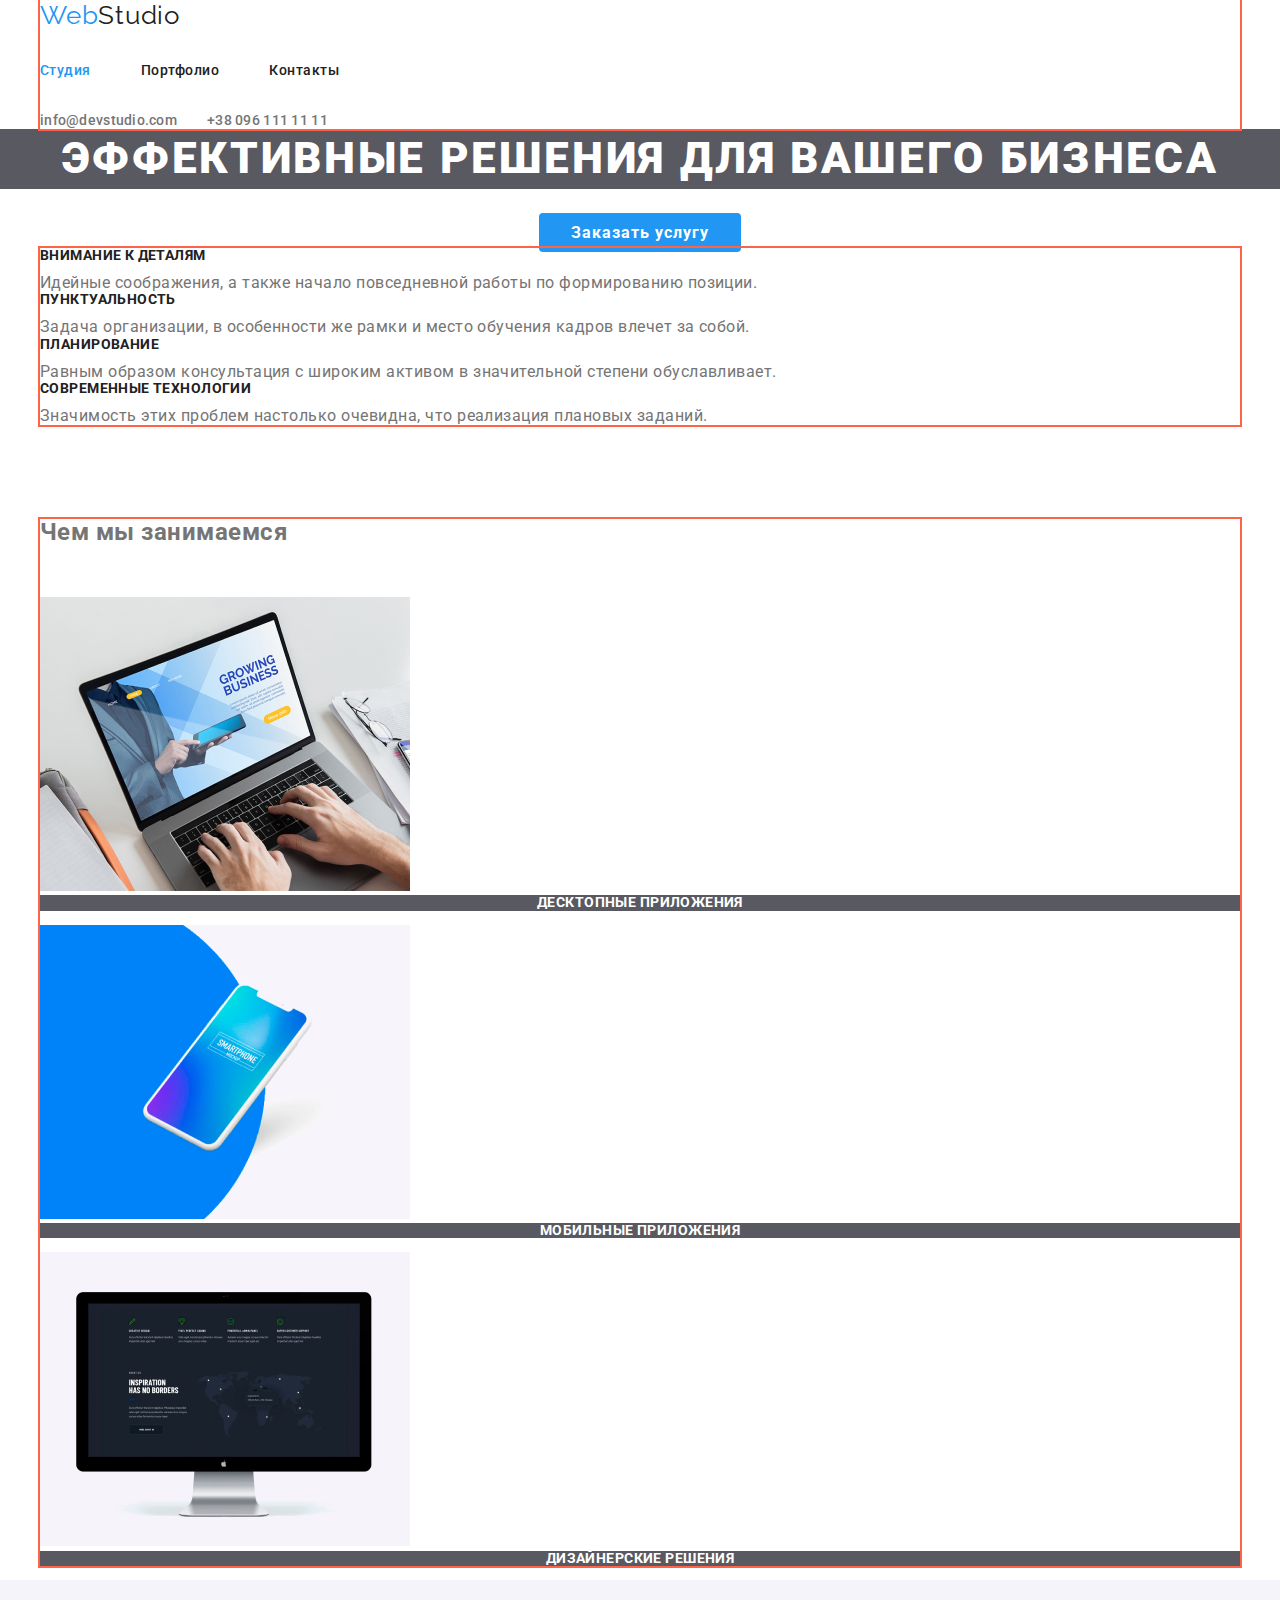
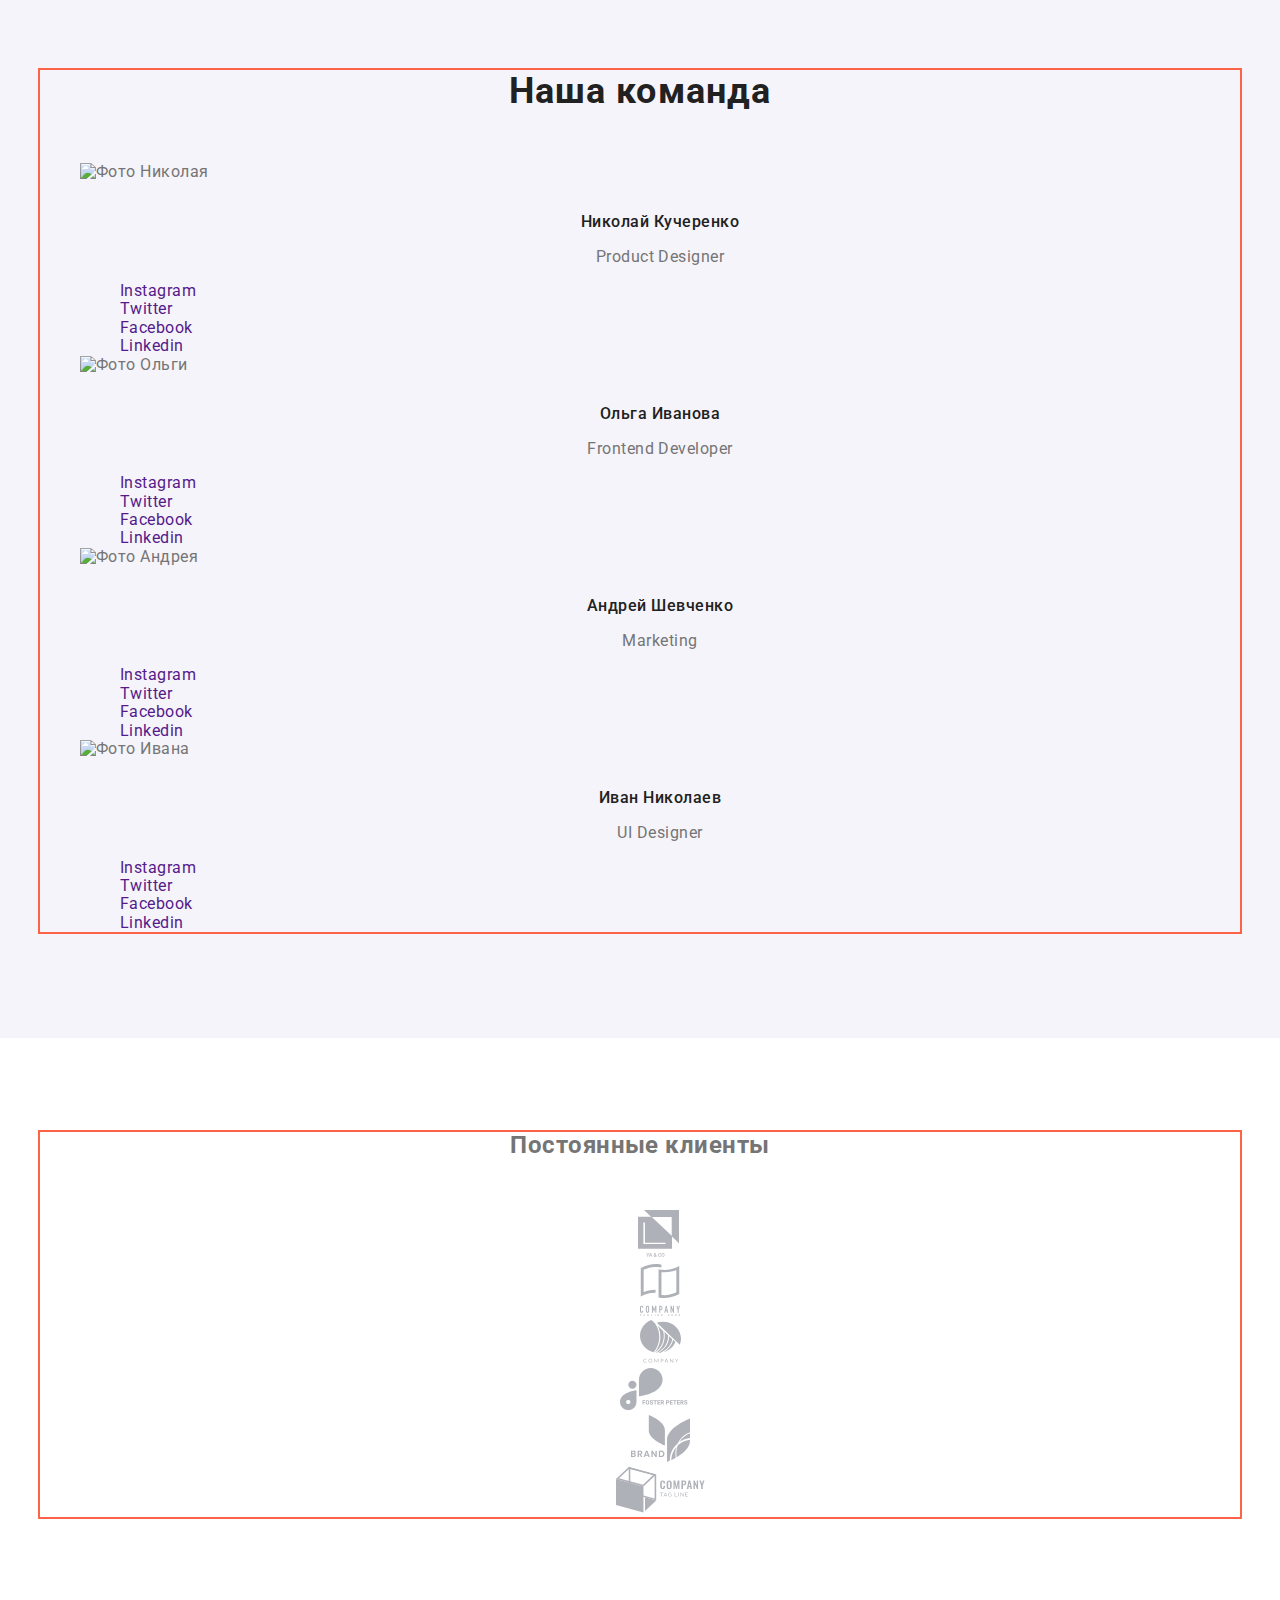
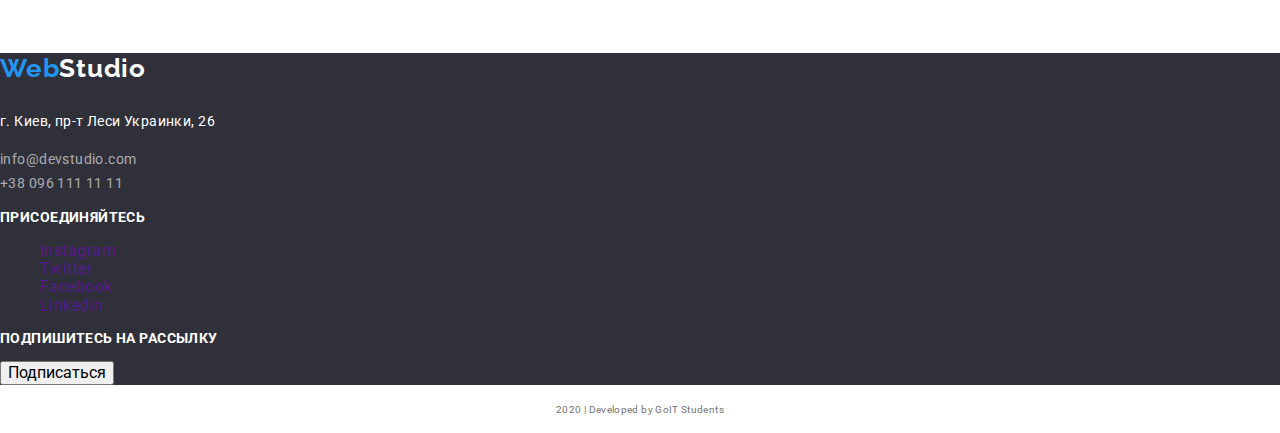
==== index.html @ d50b245b "commit" ====
<!DOCTYPE html>
<html lang="ru">
  <head>
    <meta charset="UTF-8" />
    <meta name="viewport" content="width=device-width, initial-scale=1.0" />
    <title class="logo">WebStudio</title>
    <link
      href="https://fonts.googleapis.com/css2?family=Raleway:wght@700&family=Roboto:wght@400;500;700;900&display=swap"
      rel="stylesheet"
    />
    <link
      rel="stylesheet"
      href="https://cdnjs.cloudflare.com/ajax/libs/modern-normalize/0.6.0/modern-normalize.min.css"
    />
    <link rel="stylesheet" href="./css/styles.css" />
  </head>
  <body>
    <header class="page-header">
      <div class="container">
        <nav>
          <a href="./index.html" class="logo"
            ><span class="accent">Web</span>Studio</a
          >
          <ul class="site-nav list">
            <li class="item">
              <a href="./index.html" class="link current">Студия</a>
            </li>
            <li class="item">
              <a href="./portfolio.html" class="link">Портфолио</a>
            </li>
            <li class="item"><a href="" class="link">Контакты</a></li>
          </ul>
        </nav>

        <ul class="site-cont list">
          <li class="item">
            <a href="mailto:info@devstudio.com" class="address"
              >info@devstudio.com</a
            >
          </li>
          <li class="item">
            <a href="tel:+380961111111" class="address">+38 096 111 11 11</a>
          </li>
        </ul>
      </div>
    </header>

    <main>
      <!-- Герой -->
      <section class="banner">
        <h1 class="banner-title">
          Эффективные решения для вашего бизнеса
        </h1>
        <a class="banner-btn">
          <span class="btn-text">Заказать услугу</span>
        </a>
      </section>

      <!-- Особенности-->
      <section class="feature-section">
        <div class="container">
          <ul class="feature list">
            <li>
              <h3 class="title">Внимание к деталям</h3>
              <p class="text">
                Идейные соображения, а также начало повседневной работы по
                формированию позиции.
              </p>
            </li>
            <li>
              <h3 class="title">Пунктуальность</h3>
              <p class="text">
                Задача организации, в особенности же рамки и место обучения
                кадров влечет за собой.
              </p>
            </li>
            <li>
              <h3 class="title">Планирование</h3>
              <p class="text">
                Равным образом консультация с широким активом в значительной
                степени обуславливает.
              </p>
            </li>
            <li>
              <h3 class="title">Современные технологии</h3>
              <p class="text">
                Значимость этих проблем настолько очевидна, что реализация
                плановых заданий.
              </p>
            </li>
          </ul>
        </div>
      </section>

      <!-- Наши услуги -->
      <section class="wwd-section">
        <div class="container">
          <h2 class="section-title">Чем мы занимаемся</h2>
          <ul class="service list">
            <li>
              <img
                src="./images/laptop.jpg"
                alt="Ноутбук"
                width="370"
                height="294"
              />
              <h3 class="subtitle">Десктопные приложения</h3>
            </li>

            <li>
              <img
                src="./images/smartphone.jpg"
                alt="Смартфон"
                width="370"
                height="294"
              />
              <h3 class="subtitle">Мобильные приложения</h3>
            </li>

            <li>
              <img
                src="./images/monitor.jpg"
                alt="Монитор"
                width="370"
                height="294"
              />
              <h3 class="subtitle">Дизайнерские решения</h3>
            </li>
          </ul>
        </div>
      </section>

      <!-- Наша команда -->
      <section class="team-section">
        <div class="container">
          <h2 class="section-title">Наша команда</h2>
          <ul>
            <li>
              <img
                class="team-member"
                src="./images/nikolay.jpg"
                alt="Фото Николая"
                width="270"
                height="260"
              />
              <h3 class="subtitle">Николай Кучеренко</h3>
              <p class="text">Product Designer</p>
              <ul>
                <li><a href="" aria-label="Instagram">Instagram</a></li>
                <li><a href="" aria-label="Twitter">Twitter</a></li>
                <li><a href="" aria-label="Facebook">Facebook</a></li>
                <li><a href="" aria-label="Linkedin">Linkedin</a></li>
              </ul>
            </li>
            <li>
              <img
                class="team-member"
                src="./images/olga.jpg"
                alt="Фото Ольги"
                width="270"
                height="260"
              />
              <h3 class="subtitle">Ольга Иванова</h3>
              <p class="text">Frontend Developer</p>
              <ul>
                <li><a href="" aria-label="Instagram">Instagram</a></li>
                <li><a href="" aria-label="Twitter">Twitter</a></li>
                <li><a href="" aria-label="Facebook">Facebook</a></li>
                <li><a href="" aria-label="Linkedin">Linkedin</a></li>
              </ul>
            </li>
            <li>
              <img
                class="team-member"
                src="./images/andrei.jpg"
                alt="Фото Андрея"
                width="270"
                height="260"
              />
              <h3 class="subtitle">Андрей Шевченко</h3>
              <p class="text">Marketing</p>
              <ul>
                <li><a href="" aria-label="Instagram">Instagram</a></li>
                <li><a href="" aria-label="Twitter">Twitter</a></li>
                <li><a href="" aria-label="Facebook">Facebook</a></li>
                <li><a href="" aria-label="Linkedin">Linkedin</a></li>
              </ul>
            </li>
            <li>
              <img
                class="team-member"
                src="./images/ivan.jpg"
                alt="Фото Ивана"
                width="270"
                height="260"
              />
              <h3 class="subtitle">Иван Николаев</h3>
              <p class="text">UI Designer</p>
              <ul>
                <li><a href="" aria-label="Instagram">Instagram</a></li>
                <li><a href="" aria-label="Twitter">Twitter</a></li>
                <li><a href="" aria-label="Facebook">Facebook</a></li>
                <li><a href="" aria-label="Linkedin">Linkedin</a></li>
              </ul>
            </li>
          </ul>
        </div>
      </section>

      <!-- Партнёры -->
      <section class="partners-section">
        <div class="container">
          <h2 class="section-title">Постоянные клиенты</h2>
          <ul>
            <li>
              <a href="">
                <img src="./images/logo1.svg" alt="Логотип компании" />
              </a>
            </li>
            <li>
              <a href=""
                ><img src="./images/logo2.svg" alt="Логотип компании" />
              </a>
            </li>
            <li>
              <a href="">
                <img src="./images/logo3.svg" alt="Логотип компании" />
              </a>
            </li>
            <li>
              <a href=""
                ><img src="./images/logo4.svg" alt="Логотип компании"
              /></a>
            </li>
            <li>
              <a href=""
                ><img src="./images/logo5.svg" alt="Логотип компании"
              /></a>
            </li>
            <li>
              <a href=""
                ><img src="./images/logo6.svg" alt="Логотип компании"
              /></a>
            </li>
          </ul>
        </div>
      </section>
    </main>

    <!-- Подвал страницы -->
    <footer>
      <!-- Адрес -->
      <section class="footer">
        <h3 class="footer-logo"><span class="accent">Web</span>Studio</h3>
        <address class="address-item">
          <p class="footer-text">г. Киев, пр-т Леси Украинки, 26</p>
          <a href="mailto:info@devstudio.com" class="footer-address"
            >info@devstudio.com</a
          >
          <br />
          <a href="tel:+380961111111" class="footer-address"
            >+38 096 111 11 11</a
          >
        </address>

        <!-- Социальные сети -->

        <h3 class="title">Присоединяйтесь</h3>
        <ul>
          <li><a href="" aria-label="Ссылка на Instagram">Instagram</a></li>
          <li><a href="" aria-label="Ссылка на Twitter">Twitter</a></li>
          <li><a href="" aria-label="Ссылка на Facebook">Facebook</a></li>
          <li><a href="" aria-label="Ссылка на Linkedin">Linkedin</a></li>
        </ul>

        <!-- Подписка -->

        <h3 class="title">Подпишитесь на рассылку</h3>
        <button>Подписаться</button>
      </section>
      <p class="bottom"><small>2020 | Developed by GoIT Students</small></p>
    </footer>
  </body>
</html>
---- css/styles.css ----
:root {
  --primary-text-color: #757575;
  --title-text-color: #212121;
  --accent-color: #2196f3;
  --primary-white-color: #ffffff;
  --secondary-grey-color: #f5f4fa;
}
body {
  background-color: var(--primary-white-color);
  color: var(--primary-text-color);

  font-family: Roboto, sans-serif;
  letter-spacing: 0.03em;
}
ul {
  list-style: none;
}
a {
  text-decoration: none;
}

/* HEADER */

.container {
  margin-left: auto;
  margin-right: auto;
  width: 1200px;
  outline: 2px solid tomato;
}

/*Лого*/
.logo {
  color: #212121;
  font-family: Raleway, sans-serif;
  font-size: 26px;
  line-height: 1.19;
  letter-spacing: 0.03em;
  text-decoration: none;
}
.accent {
  color: #2196f3;
}

/*Навигация*/
.site-nav {
  display: flex;
}
.site-nav .item:not(:last-child) {
  margin-right: 50px;
}
.site-nav .link {
  display: block;
  padding-top: 32px;
  padding-bottom: 32px;
  color: var(--title-text-color);
  font-weight: 500;
  font-size: 14px;
  line-height: 1.14;
  text-decoration: none;
}
.site-nav .link:hover,
.site-nav .link:focus {
  color: var(--accent-color);
}
.site-nav .current {
  color: var(--accent-color);
}
.list {
  margin: 0px;
  padding: 0px;
}

/*Контакты*/
.site-cont .address {
  color: var(--primary-text-color);
  font-weight: 500;
  font-size: 14px;
  line-height: 16px;
  letter-spacing: 0.02em;
  text-decoration: none;
}
.site-cont {
  display: flex;
}
.site-cont .item + .item {
  margin-left: 30px;
}
.site-cont .address:hover,
.site-cont .address:focus {
  color: var(--accent-color);
}
/* WEB STUDIO CSS */

/* БЛОК ГЕРОЙ */
.banner {
  text-align: center;
}
.banner-title {
  margin-top: 0px;
  margin-bottom: 0px;
  background-color: rgba(47, 48, 58, 0.8);
  color: var(--primary-white-color);
  font-weight: 900;
  font-size: 44px;
  line-height: 1.36;
  letter-spacing: 0.06em;
  text-transform: uppercase;
  margin-bottom: 30px;
}
.banner-btn {
  min-width: 200px;
  border-radius: 4px;
  padding: 10px 32px;
  font-style: normal;
  font-weight: bold;
  font-size: 16px;
  line-height: 1.8;
  /* display: flex; */
  /* align-items: center; */
  text-align: center;
  letter-spacing: 0.06em;
  color: var(--primary-white-color);
  background-color: var(--accent-color);
}

/*Особенности и сервис*/
.feature-section {
  margin-bottom: 94px;
}
.feature.list .title {
  margin-top: 0px;
  margin-bottom: 10px;
  color: var(--title-text-color);
  font-weight: 700;
  font-size: 14px;
  line-height: 1.14;
  letter-spacing: 0.03em;
  text-transform: uppercase;
}
.feature.list p {
  margin-top: 0px;
  margin-bottom: 0px;
}
.feature-list .text {
  color: var(--primary-text-color);
  font-size: 14px;
  line-height: 1.71;
  letter-spacing: 0.03em;
}

.wwd-section .section-title {
  margin-top: 0px;
  margin-bottom: 50px;
}
.wwd-section .subtitle {
  margin-top: 0px;
  font-style: normal;
  font-weight: bold;
  font-size: 14px;
  line-height: 1.1;
  text-align: center;
  letter-spacing: 0.03em;
  text-transform: uppercase;
  color: var(--primary-white-color);
  background-color: rgba(47, 48, 58, 0.8);
}

/*Команда*/
.team-member {
  margin-top: 0px;
  margin-bottom: 30px;
}
.team-section {
  padding-top: 90px;
  padding-bottom: 90px;
  background-color: var(--secondary-grey-color);
}
.team-section .section-title {
  margin-top: 0px;
  margin-bottom: 50px;
  font-style: normal;
  font-weight: bold;
  font-size: 36px;
  line-height: 1.2;
  text-align: center;
  letter-spacing: 0.03em;

  color: var(--title-text-color);
}

.subtitle {
  margin-top: 0px;
  color: var(--title-text-color);
  font-weight: 500;
  font-size: 16px;
  line-height: 1.19;
  letter-spacing: 0.03em;
  color: var(--title-text-color);
  text-align: center;
}
.team-section .text {
  font-style: normal;
  font-weight: normal;
  font-size: 16px;
  line-height: 1.2;
  text-align: center;
  letter-spacing: 0.03em;
  color: var(--primary-text-color);
  margin-top: 0px;
  margin-bottom: 16px;
}
/* ПОСТОЯННЫЕ КЛИЕНТЫ */
.partners-section {
  padding-top: 94px;
  padding-bottom: 94px;
  text-align: center;
}
.partners-section .section-title {
  margin-top: 0px;
  margin-bottom: 50px;
}

/* PORTFOLIO CSS */
.filter .btn {
  font-style: normal;
  font-weight: 500;
  font-size: 16px;
  line-height: 1.6;
  text-align: center;
  letter-spacing: 0.03em;
  color: var(--title-text-color);
}
.filter .btn:hover,
.filter .btn:focus {
  color: var(--accent-color);
}
.filter-item .title {
  font-style: normal;
  font-weight: bold;
  font-size: 18px;
  line-height: 2;
  letter-spacing: 0.06em;
  color: var(--title-text-color);
}
.filter-item .filter-text {
  font-style: normal;
  font-weight: normal;
  font-size: 18px;
  line-height: 1.5;
  letter-spacing: 0.03em;
  color: var(--primary-white-color);
  background-color: var(--accent-color);
}
.filter-item .text {
  font-style: normal;
  font-weight: normal;
  font-size: 16px;
  line-height: 1.8;
  letter-spacing: 0.03em;
  color: var(--primary-text-color);
}

/* FOOTER */
.footer {
  background-color: #2f303a;
}
.footer-logo {
  font-family: Raleway;
  font-style: normal;
  font-weight: bold;
  font-size: 26px;
  line-height: 1.2;
  letter-spacing: 0.03em;
  color: var(--primary-white-color);
}
.footer .title {
  background-color: #2f303a;
  color: var(--primary-white-color);
  font-weight: 700;
  font-size: 14px;
  line-height: 1.14;
  letter-spacing: 0.03em;
  text-transform: uppercase;
}
.footer .footer-text {
  font-style: normal;
  font-weight: normal;
  font-size: 14px;
  line-height: 1.7;
  letter-spacing: 0.03em;
  color: var(--primary-white-color);
}
.footer .footer-address {
  font-style: normal;
  font-weight: normal;
  font-size: 14px;
  line-height: 1.7;
  letter-spacing: 0.03em;
  color: rgba(255, 255, 255, 0.6);
}
.bottom {
  font-weight: 400;
  font-size: 12px;
  line-height: 2;
  text-align: center;
  letter-spacing: 0.03em;
}
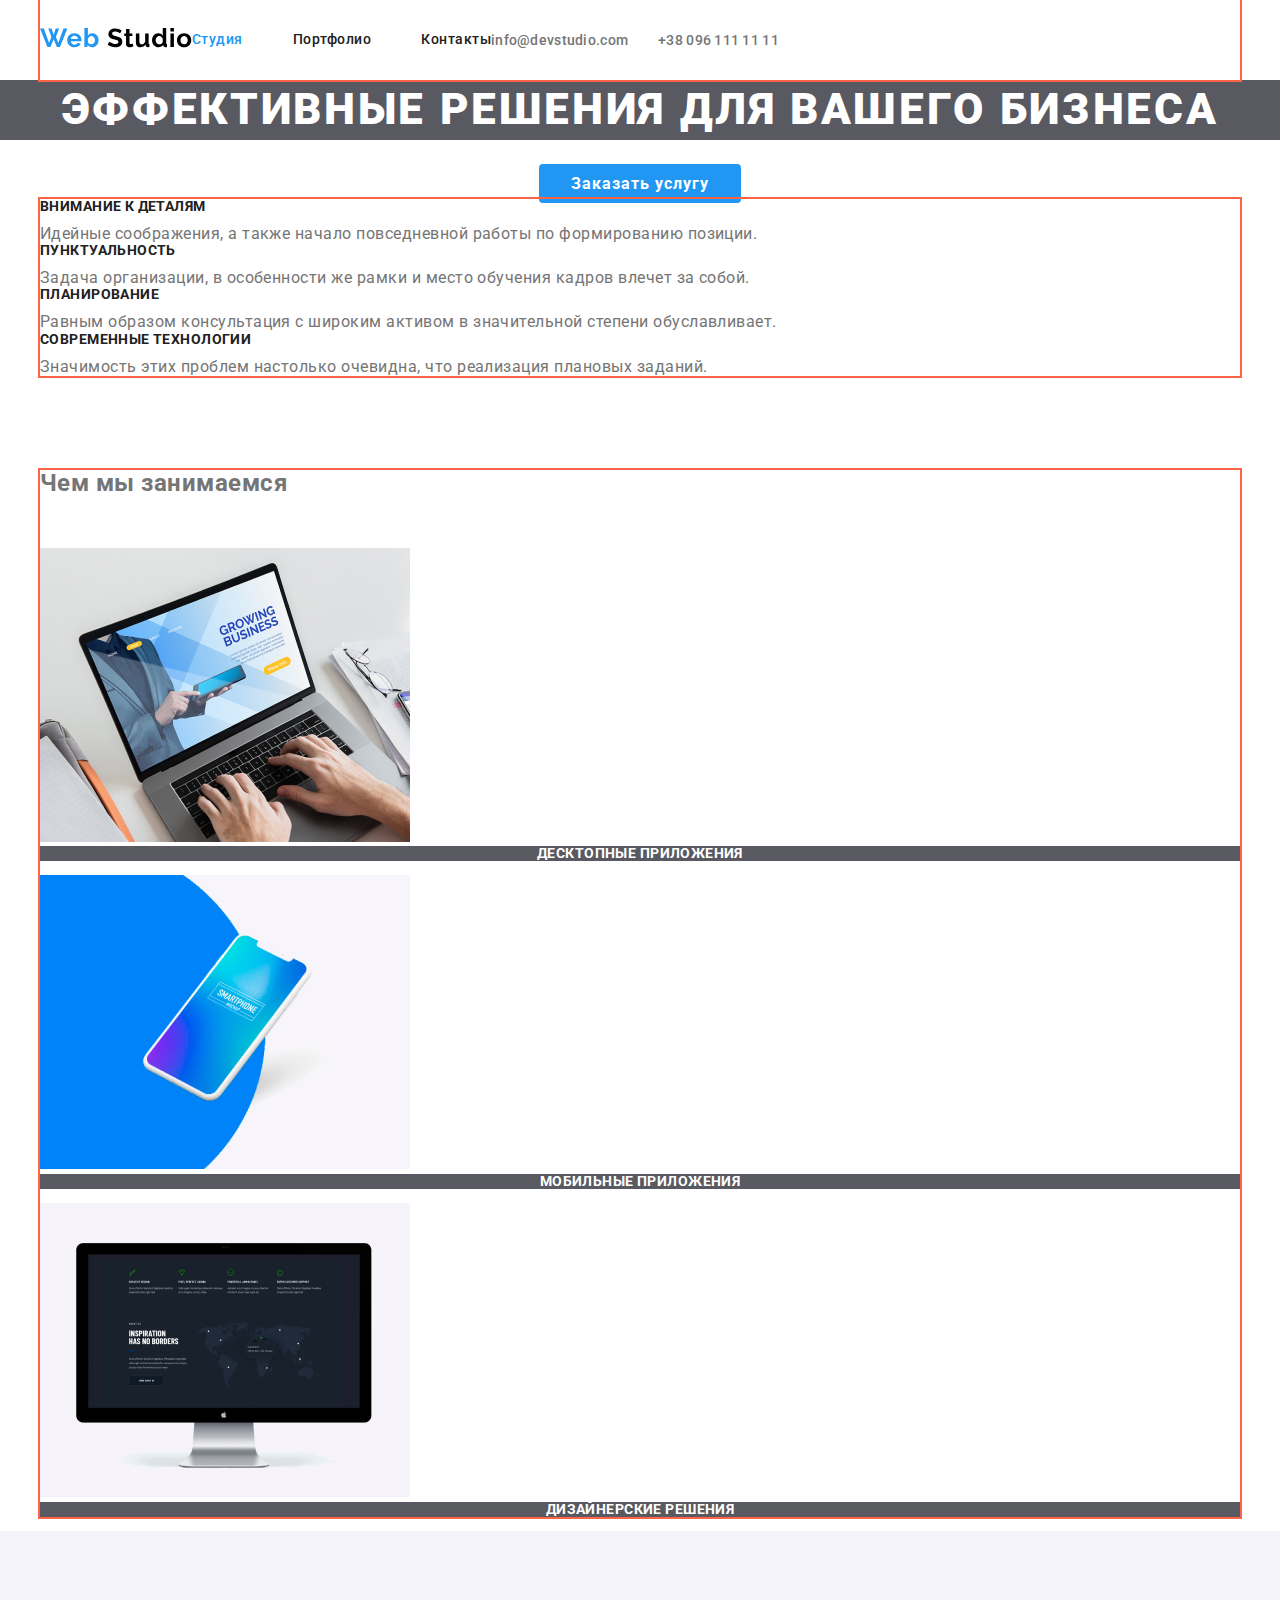
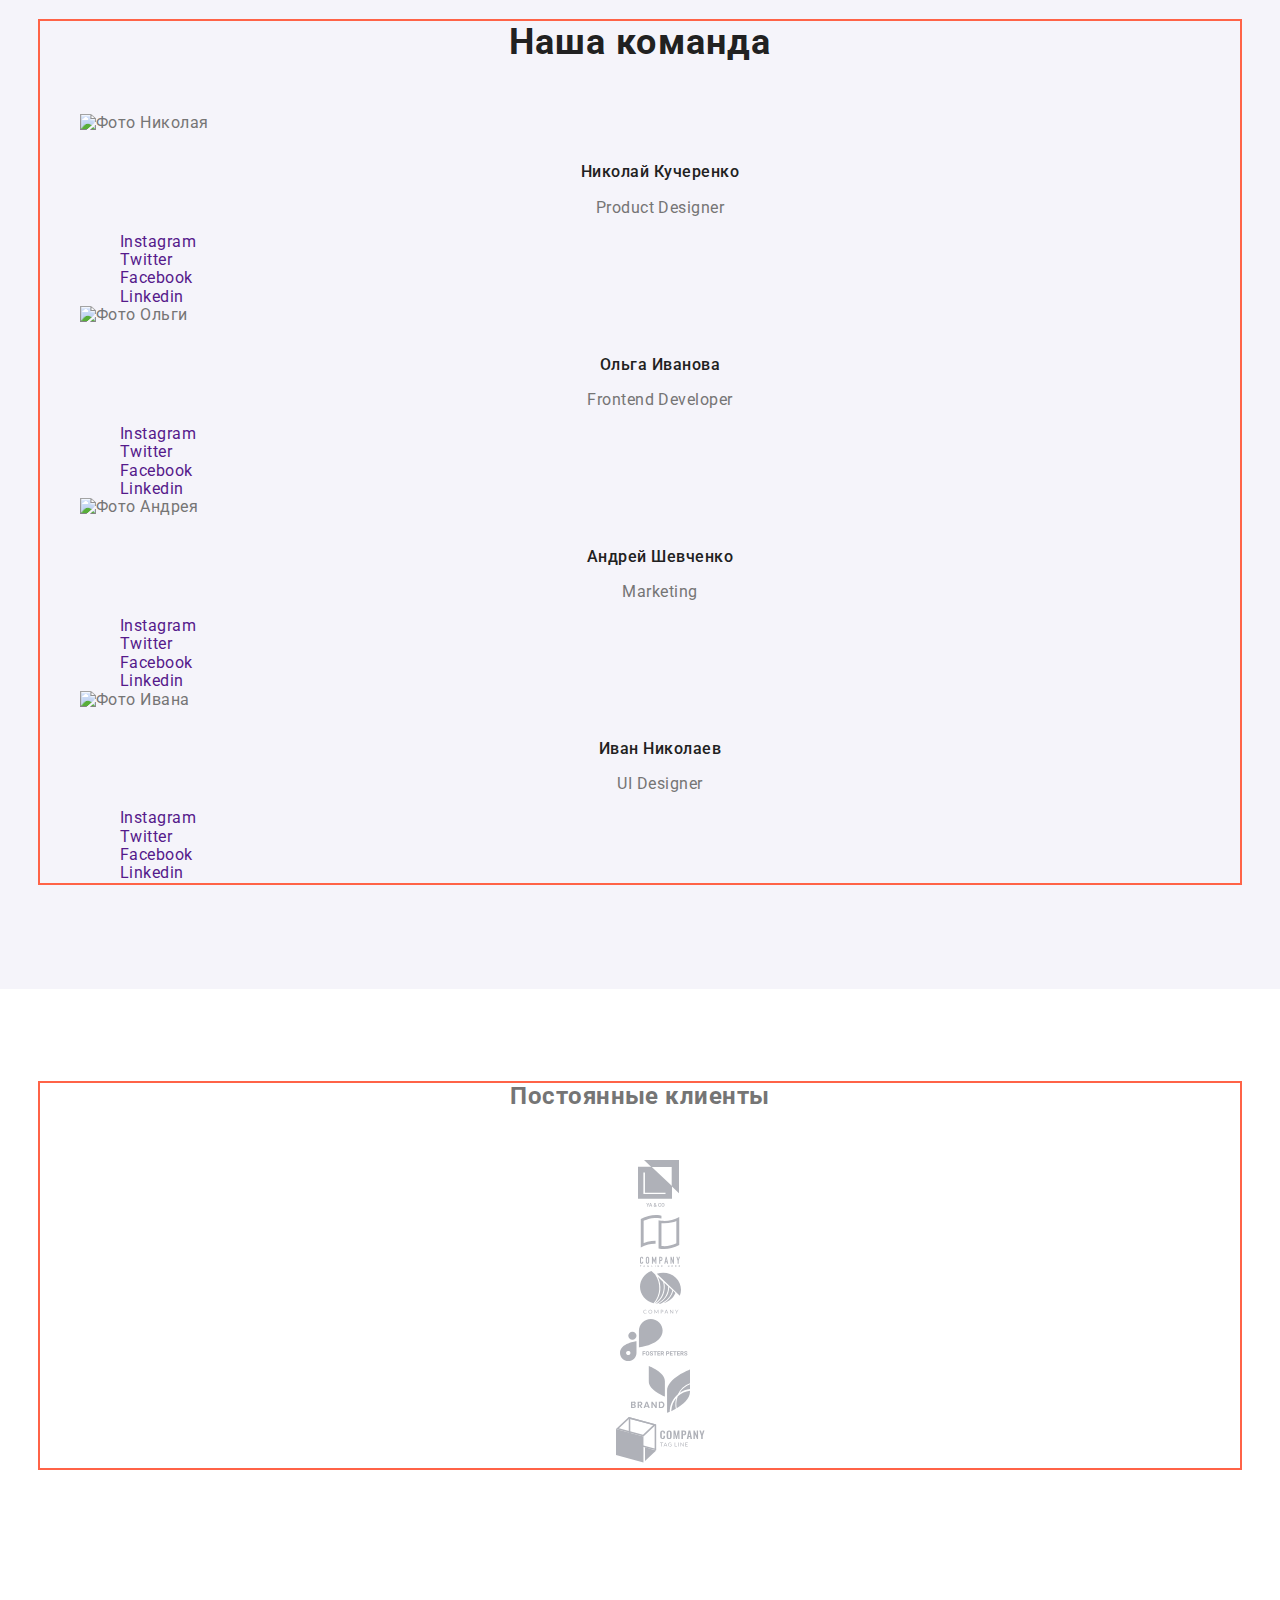
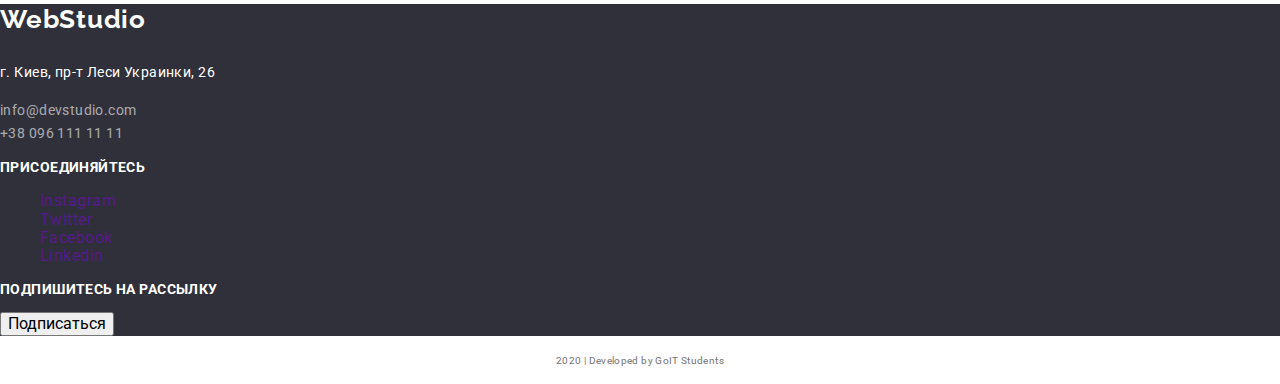
==== commit c6bffc38: "commit" ====
--- a/index.html
+++ b/index.html
@@ -16,11 +16,11 @@
   </head>
   <body>
     <header class="page-header">
-      <div class="container">
-        <nav>
+      <div class="container main-nav">
+        <nav class="main-nav">
           <a href="./index.html" class="logo"
-            ><span class="accent">Web</span>Studio</a
-          >
+            ><img src="./images/webstudio.svg" alt="Логотип компании"
+          /></a>
           <ul class="site-nav list">
             <li class="item">
               <a href="./index.html" class="link current">Студия</a>
--- a/css/styles.css
+++ b/css/styles.css
@@ -28,20 +28,11 @@
   outline: 2px solid tomato;
 }
 
-/*Лого*/
-.logo {
-  color: #212121;
-  font-family: Raleway, sans-serif;
-  font-size: 26px;
-  line-height: 1.19;
-  letter-spacing: 0.03em;
-  text-decoration: none;
-}
-.accent {
-  color: #2196f3;
-}
-
 /*Навигация*/
+.main-nav {
+  display: flex;
+  align-items: center;
+}
 .site-nav {
   display: flex;
 }
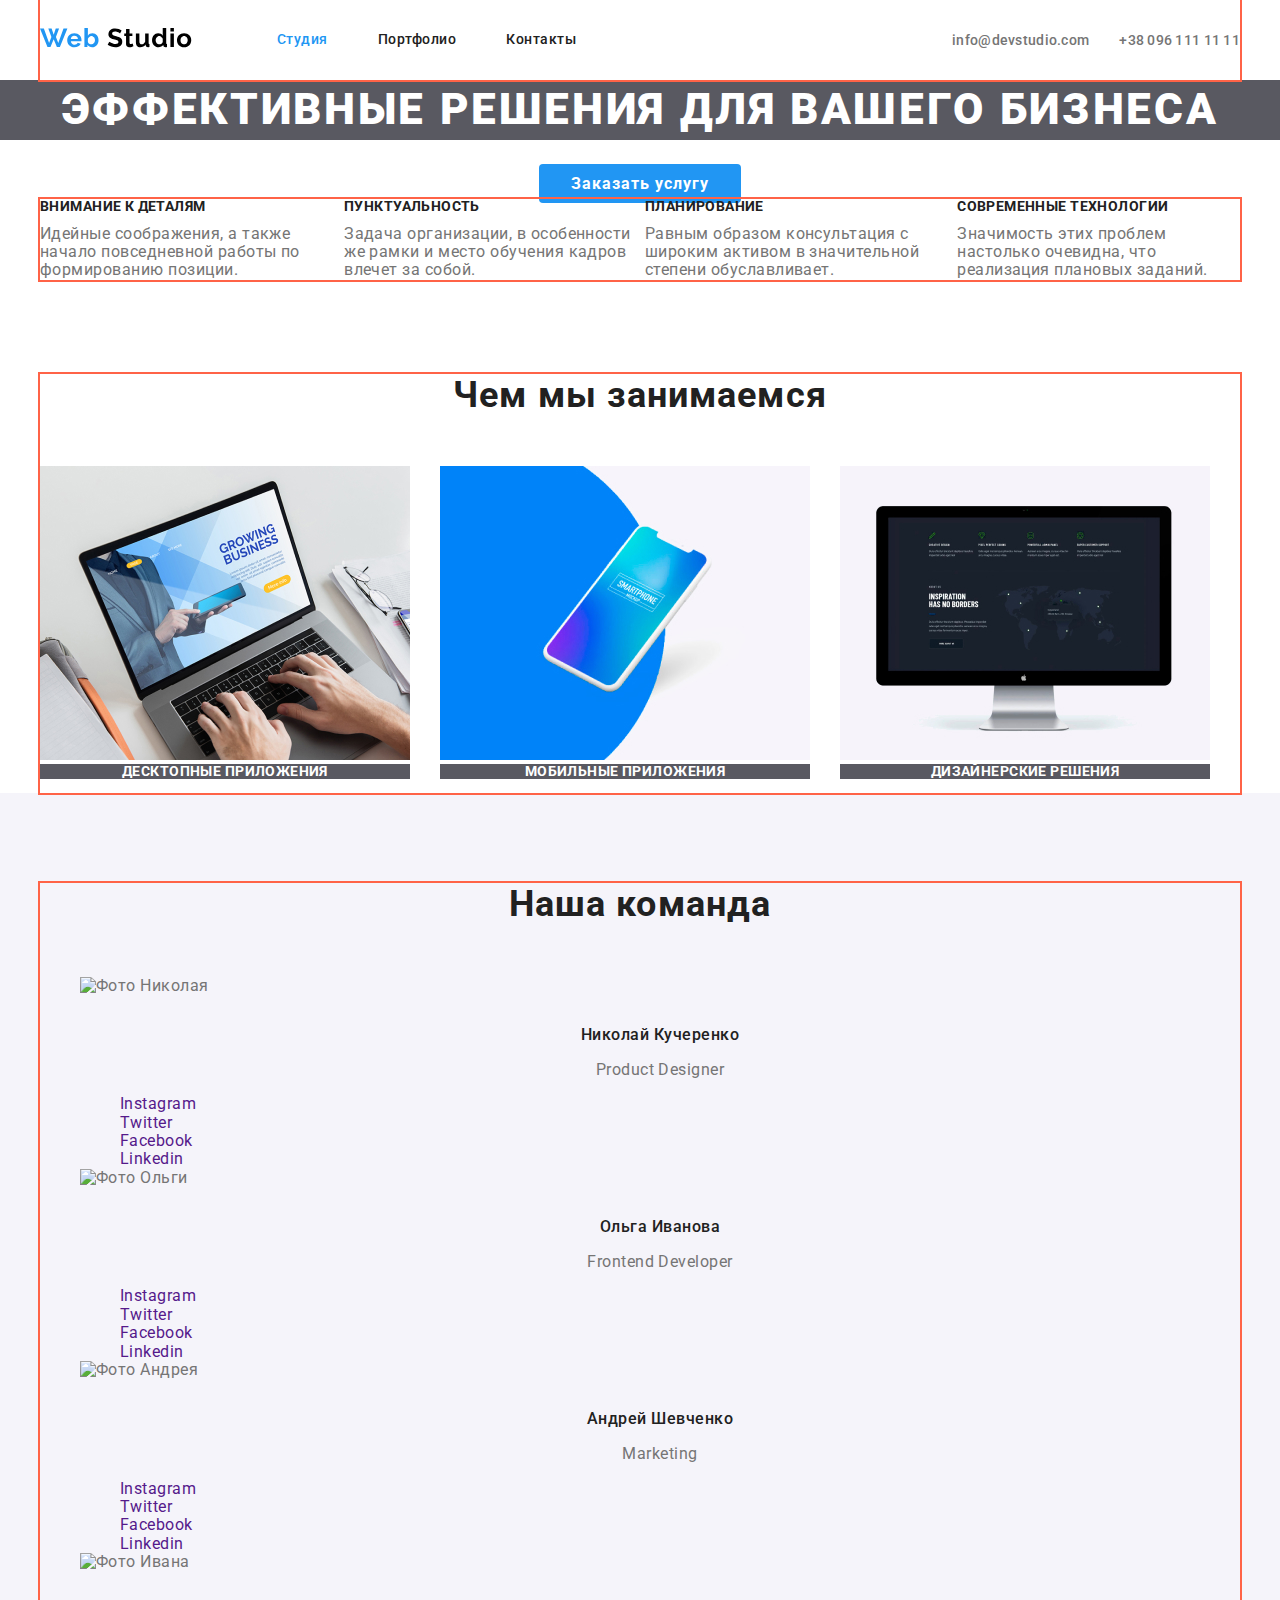
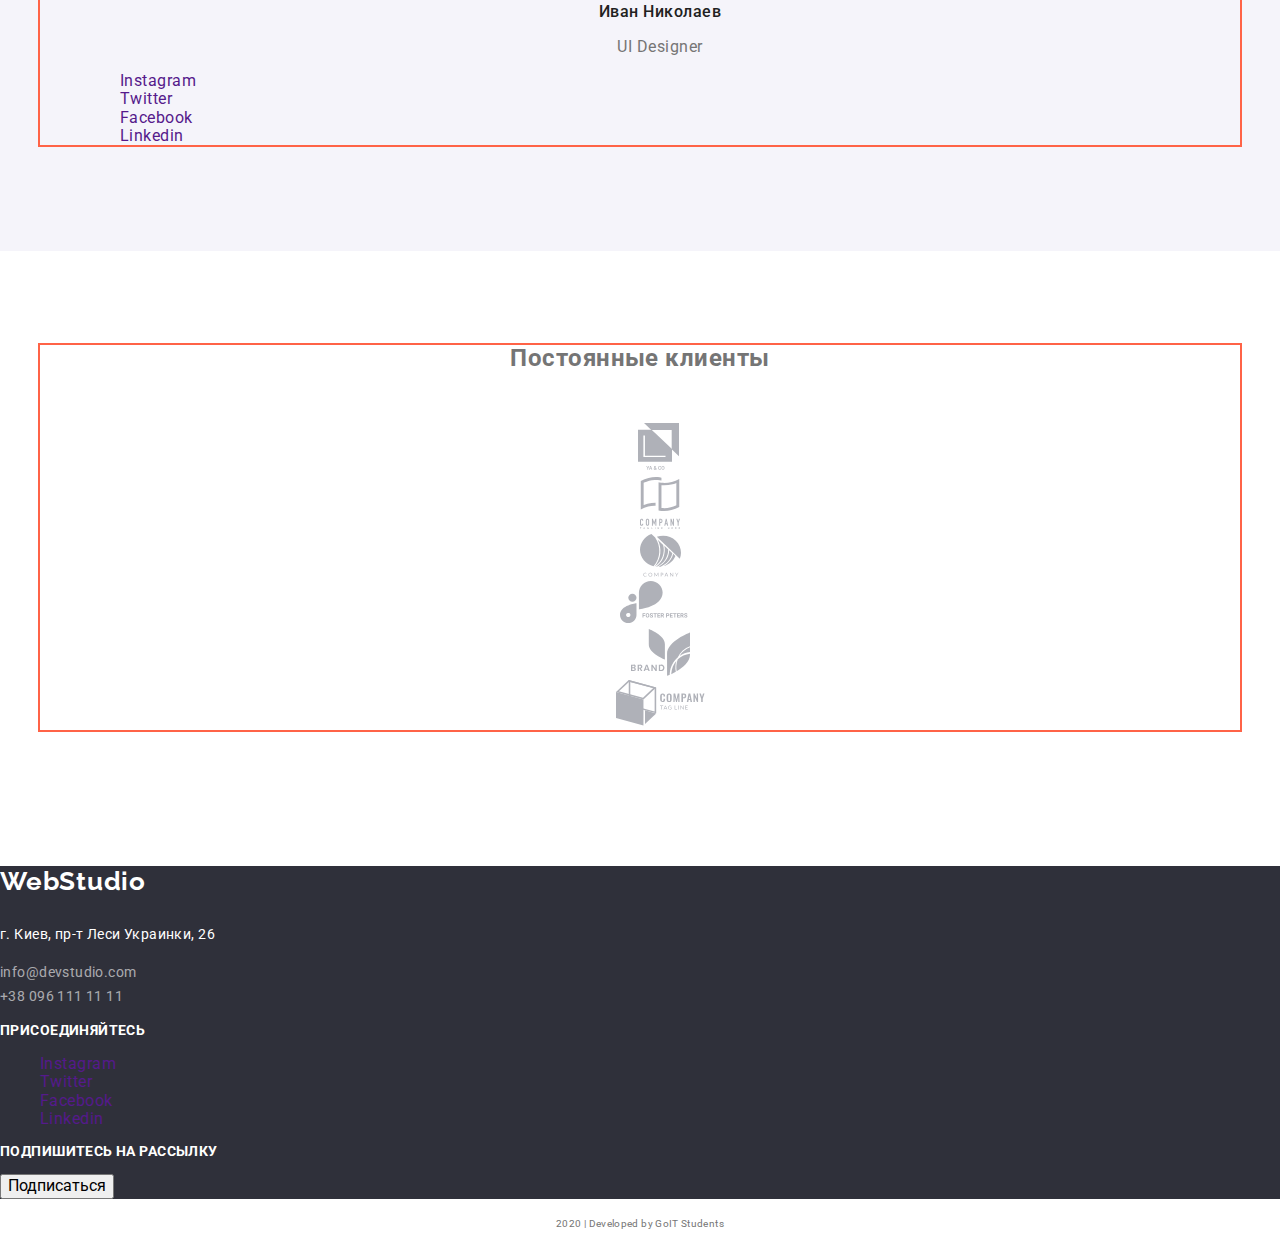
==== commit 90771665: "commit" ====
--- a/index.html
+++ b/index.html
@@ -17,6 +17,7 @@
   <body>
     <header class="page-header">
       <div class="container main-nav">
+        <!-- ВОПРОС -->
         <nav class="main-nav">
           <a href="./index.html" class="logo"
             ><img src="./images/webstudio.svg" alt="Логотип компании"
@@ -97,7 +98,7 @@
         <div class="container">
           <h2 class="section-title">Чем мы занимаемся</h2>
           <ul class="service list">
-            <li>
+            <li class="service-item">
               <img
                 src="./images/laptop.jpg"
                 alt="Ноутбук"
@@ -107,7 +108,7 @@
               <h3 class="subtitle">Десктопные приложения</h3>
             </li>
 
-            <li>
+            <li class="service-item">
               <img
                 src="./images/smartphone.jpg"
                 alt="Смартфон"
@@ -117,7 +118,7 @@
               <h3 class="subtitle">Мобильные приложения</h3>
             </li>
 
-            <li>
+            <li class="service-item">
               <img
                 src="./images/monitor.jpg"
                 alt="Монитор"
--- a/css/styles.css
+++ b/css/styles.css
@@ -19,6 +19,10 @@
   text-decoration: none;
 }
 
+.list {
+  margin: 0px;
+  padding: 0px;
+}
 /* HEADER */
 
 .container {
@@ -29,16 +33,22 @@
 }
 
 /*Навигация*/
+.container.main-nav {
+  display: flex;
+  align-items: center;
+}
 .main-nav {
   display: flex;
   align-items: center;
 }
-.site-nav {
-  display: flex;
+.site-nav.list {
+  display: flex;
+  margin-left: 85px;
 }
 .site-nav .item:not(:last-child) {
   margin-right: 50px;
 }
+
 .site-nav .link {
   display: block;
   padding-top: 32px;
@@ -56,10 +66,6 @@
 .site-nav .current {
   color: var(--accent-color);
 }
-.list {
-  margin: 0px;
-  padding: 0px;
-}
 
 /*Контакты*/
 .site-cont .address {
@@ -71,6 +77,7 @@
   text-decoration: none;
 }
 .site-cont {
+  margin-left: auto;
   display: flex;
 }
 .site-cont .item + .item {
@@ -138,10 +145,21 @@
   line-height: 1.71;
   letter-spacing: 0.03em;
 }
+.feature {
+  display: flex;
+}
 
 .wwd-section .section-title {
   margin-top: 0px;
   margin-bottom: 50px;
+
+  font-style: normal;
+  font-weight: bold;
+  font-size: 36px;
+  line-height: 42px;
+  text-align: center;
+  letter-spacing: 0.03em;
+  color: var(--title-text-color);
 }
 .wwd-section .subtitle {
   margin-top: 0px;
@@ -155,7 +173,12 @@
   color: var(--primary-white-color);
   background-color: rgba(47, 48, 58, 0.8);
 }
-
+.service.list {
+  display: flex;
+}
+.service-item {
+  margin-right: 30px;
+}
 /*Команда*/
 .team-member {
   margin-top: 0px;
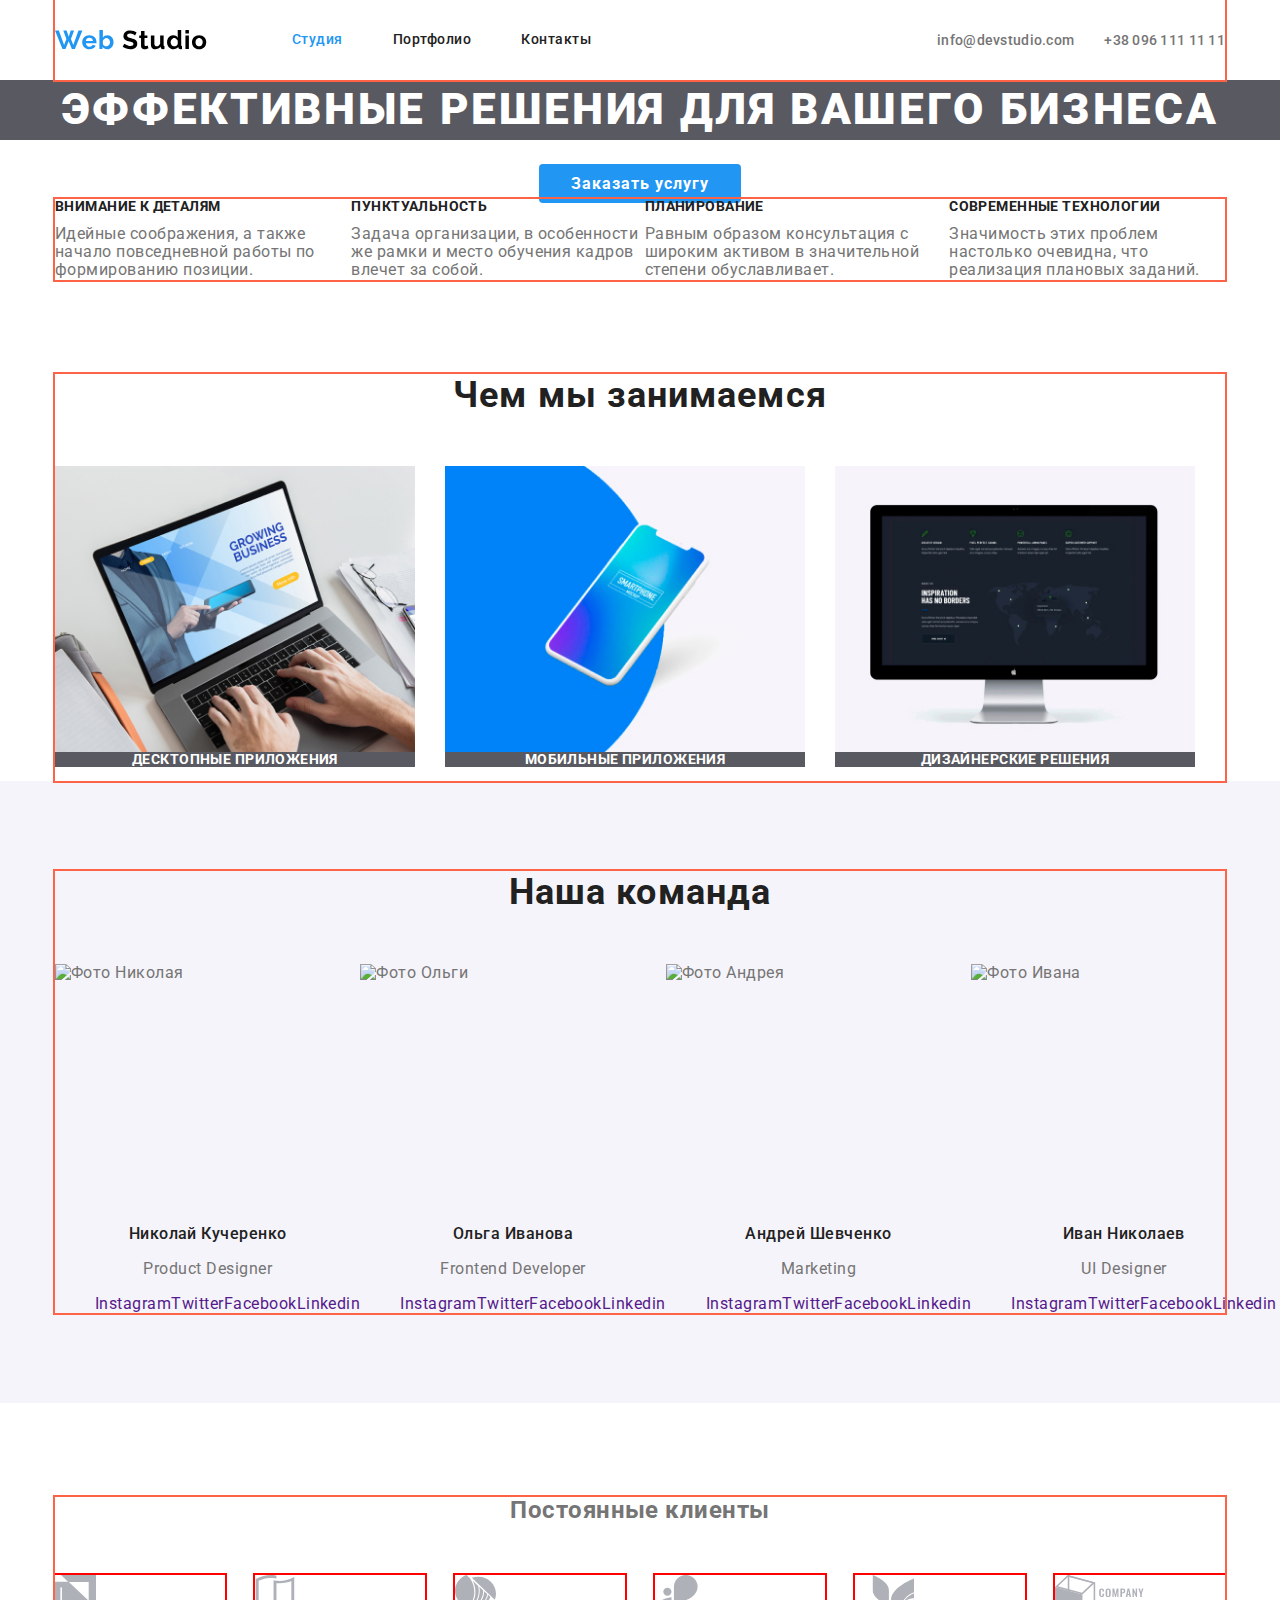
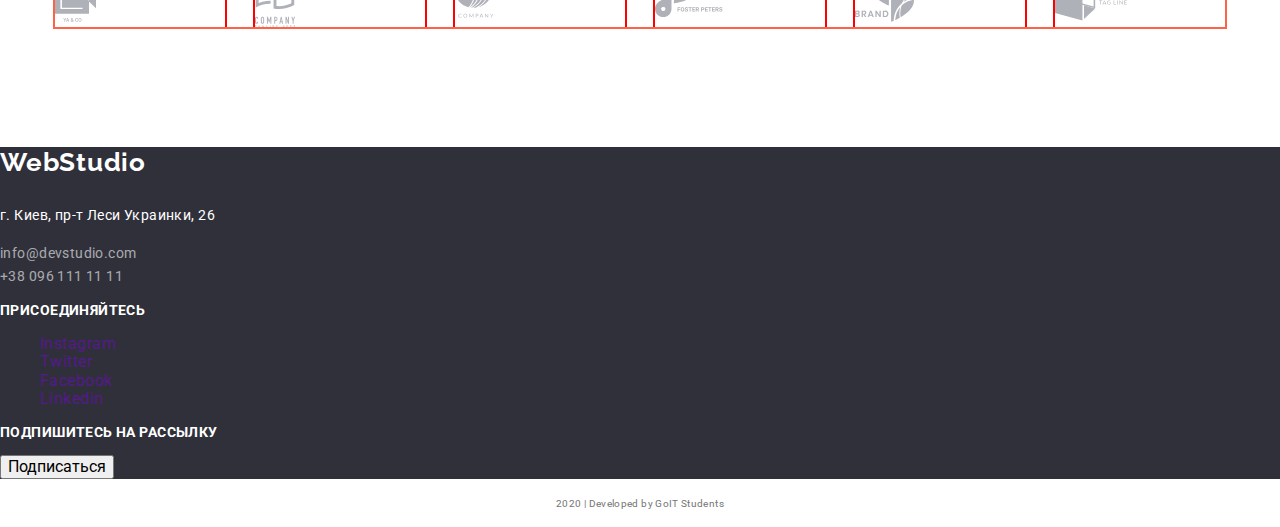
==== commit a9b24a0b: "commit" ====
--- a/index.html
+++ b/index.html
@@ -135,8 +135,8 @@
       <section class="team-section">
         <div class="container">
           <h2 class="section-title">Наша команда</h2>
-          <ul>
-            <li>
+          <ul class="team list">
+            <li class="team-card">
               <img
                 class="team-member"
                 src="./images/nikolay.jpg"
@@ -146,14 +146,14 @@
               />
               <h3 class="subtitle">Николай Кучеренко</h3>
               <p class="text">Product Designer</p>
-              <ul>
-                <li><a href="" aria-label="Instagram">Instagram</a></li>
-                <li><a href="" aria-label="Twitter">Twitter</a></li>
-                <li><a href="" aria-label="Facebook">Facebook</a></li>
-                <li><a href="" aria-label="Linkedin">Linkedin</a></li>
-              </ul>
-            </li>
-            <li>
+              <ul class="team-links">
+                <li><a href="" aria-label="Instagram">Instagram</a></li>
+                <li><a href="" aria-label="Twitter">Twitter</a></li>
+                <li><a href="" aria-label="Facebook">Facebook</a></li>
+                <li><a href="" aria-label="Linkedin">Linkedin</a></li>
+              </ul>
+            </li>
+            <li class="team-card">
               <img
                 class="team-member"
                 src="./images/olga.jpg"
@@ -163,14 +163,14 @@
               />
               <h3 class="subtitle">Ольга Иванова</h3>
               <p class="text">Frontend Developer</p>
-              <ul>
-                <li><a href="" aria-label="Instagram">Instagram</a></li>
-                <li><a href="" aria-label="Twitter">Twitter</a></li>
-                <li><a href="" aria-label="Facebook">Facebook</a></li>
-                <li><a href="" aria-label="Linkedin">Linkedin</a></li>
-              </ul>
-            </li>
-            <li>
+              <ul class="team-links">
+                <li><a href="" aria-label="Instagram">Instagram</a></li>
+                <li><a href="" aria-label="Twitter">Twitter</a></li>
+                <li><a href="" aria-label="Facebook">Facebook</a></li>
+                <li><a href="" aria-label="Linkedin">Linkedin</a></li>
+              </ul>
+            </li>
+            <li class="team-card">
               <img
                 class="team-member"
                 src="./images/andrei.jpg"
@@ -180,14 +180,14 @@
               />
               <h3 class="subtitle">Андрей Шевченко</h3>
               <p class="text">Marketing</p>
-              <ul>
-                <li><a href="" aria-label="Instagram">Instagram</a></li>
-                <li><a href="" aria-label="Twitter">Twitter</a></li>
-                <li><a href="" aria-label="Facebook">Facebook</a></li>
-                <li><a href="" aria-label="Linkedin">Linkedin</a></li>
-              </ul>
-            </li>
-            <li>
+              <ul class="team-links">
+                <li><a href="" aria-label="Instagram">Instagram</a></li>
+                <li><a href="" aria-label="Twitter">Twitter</a></li>
+                <li><a href="" aria-label="Facebook">Facebook</a></li>
+                <li><a href="" aria-label="Linkedin">Linkedin</a></li>
+              </ul>
+            </li>
+            <li class="team-card">
               <img
                 class="team-member"
                 src="./images/ivan.jpg"
@@ -197,7 +197,7 @@
               />
               <h3 class="subtitle">Иван Николаев</h3>
               <p class="text">UI Designer</p>
-              <ul>
+              <ul class="team-links">
                 <li><a href="" aria-label="Instagram">Instagram</a></li>
                 <li><a href="" aria-label="Twitter">Twitter</a></li>
                 <li><a href="" aria-label="Facebook">Facebook</a></li>
@@ -212,33 +212,33 @@
       <section class="partners-section">
         <div class="container">
           <h2 class="section-title">Постоянные клиенты</h2>
-          <ul>
-            <li>
+          <ul class="list">
+            <li class="item">
               <a href="">
                 <img src="./images/logo1.svg" alt="Логотип компании" />
               </a>
             </li>
-            <li>
+            <li class="item">
               <a href=""
                 ><img src="./images/logo2.svg" alt="Логотип компании" />
               </a>
             </li>
-            <li>
+            <li class="item">
               <a href="">
                 <img src="./images/logo3.svg" alt="Логотип компании" />
               </a>
             </li>
-            <li>
+            <li class="item">
               <a href=""
                 ><img src="./images/logo4.svg" alt="Логотип компании"
               /></a>
             </li>
-            <li>
+            <li class="item">
               <a href=""
                 ><img src="./images/logo5.svg" alt="Логотип компании"
               /></a>
             </li>
-            <li>
+            <li class="item">
               <a href=""
                 ><img src="./images/logo6.svg" alt="Логотип компании"
               /></a>
--- a/css/styles.css
+++ b/css/styles.css
@@ -12,6 +12,11 @@
   font-family: Roboto, sans-serif;
   letter-spacing: 0.03em;
 }
+img {
+  display: block;
+  max-width: 100%;
+  height: auto;
+}
 ul {
   list-style: none;
 }
@@ -28,15 +33,12 @@
 .container {
   margin-left: auto;
   margin-right: auto;
-  width: 1200px;
+  width: 1170px;
   outline: 2px solid tomato;
 }
 
 /*Навигация*/
-.container.main-nav {
-  display: flex;
-  align-items: center;
-}
+
 .main-nav {
   display: flex;
   align-items: center;
@@ -76,7 +78,7 @@
   letter-spacing: 0.02em;
   text-decoration: none;
 }
-.site-cont {
+.site-cont.list {
   margin-left: auto;
   display: flex;
 }
@@ -179,10 +181,20 @@
 .service-item {
   margin-right: 30px;
 }
+
 /*Команда*/
+.team.list {
+  display: flex;
+  margin-right: 30px;
+}
+.team-links {
+  display: flex;
+}
+.team-card:not(:last-child) {
+  margin-right: 30;
+}
 .team-member {
   margin-top: 0px;
-  margin-bottom: 30px;
 }
 .team-section {
   padding-top: 90px;
@@ -223,7 +235,22 @@
   margin-top: 0px;
   margin-bottom: 16px;
 }
+
 /* ПОСТОЯННЫЕ КЛИЕНТЫ */
+.partners-section .list {
+  display: flex;
+}
+.partners-section .section-title {
+  margin-bottom: 50px;
+}
+.partners-section .item {
+  width: 170px;
+  outline: 2px solid red;
+}
+.partners-section .item:not(:last-child) {
+  margin-right: 30px;
+}
+
 .partners-section {
   padding-top: 94px;
   padding-bottom: 94px;
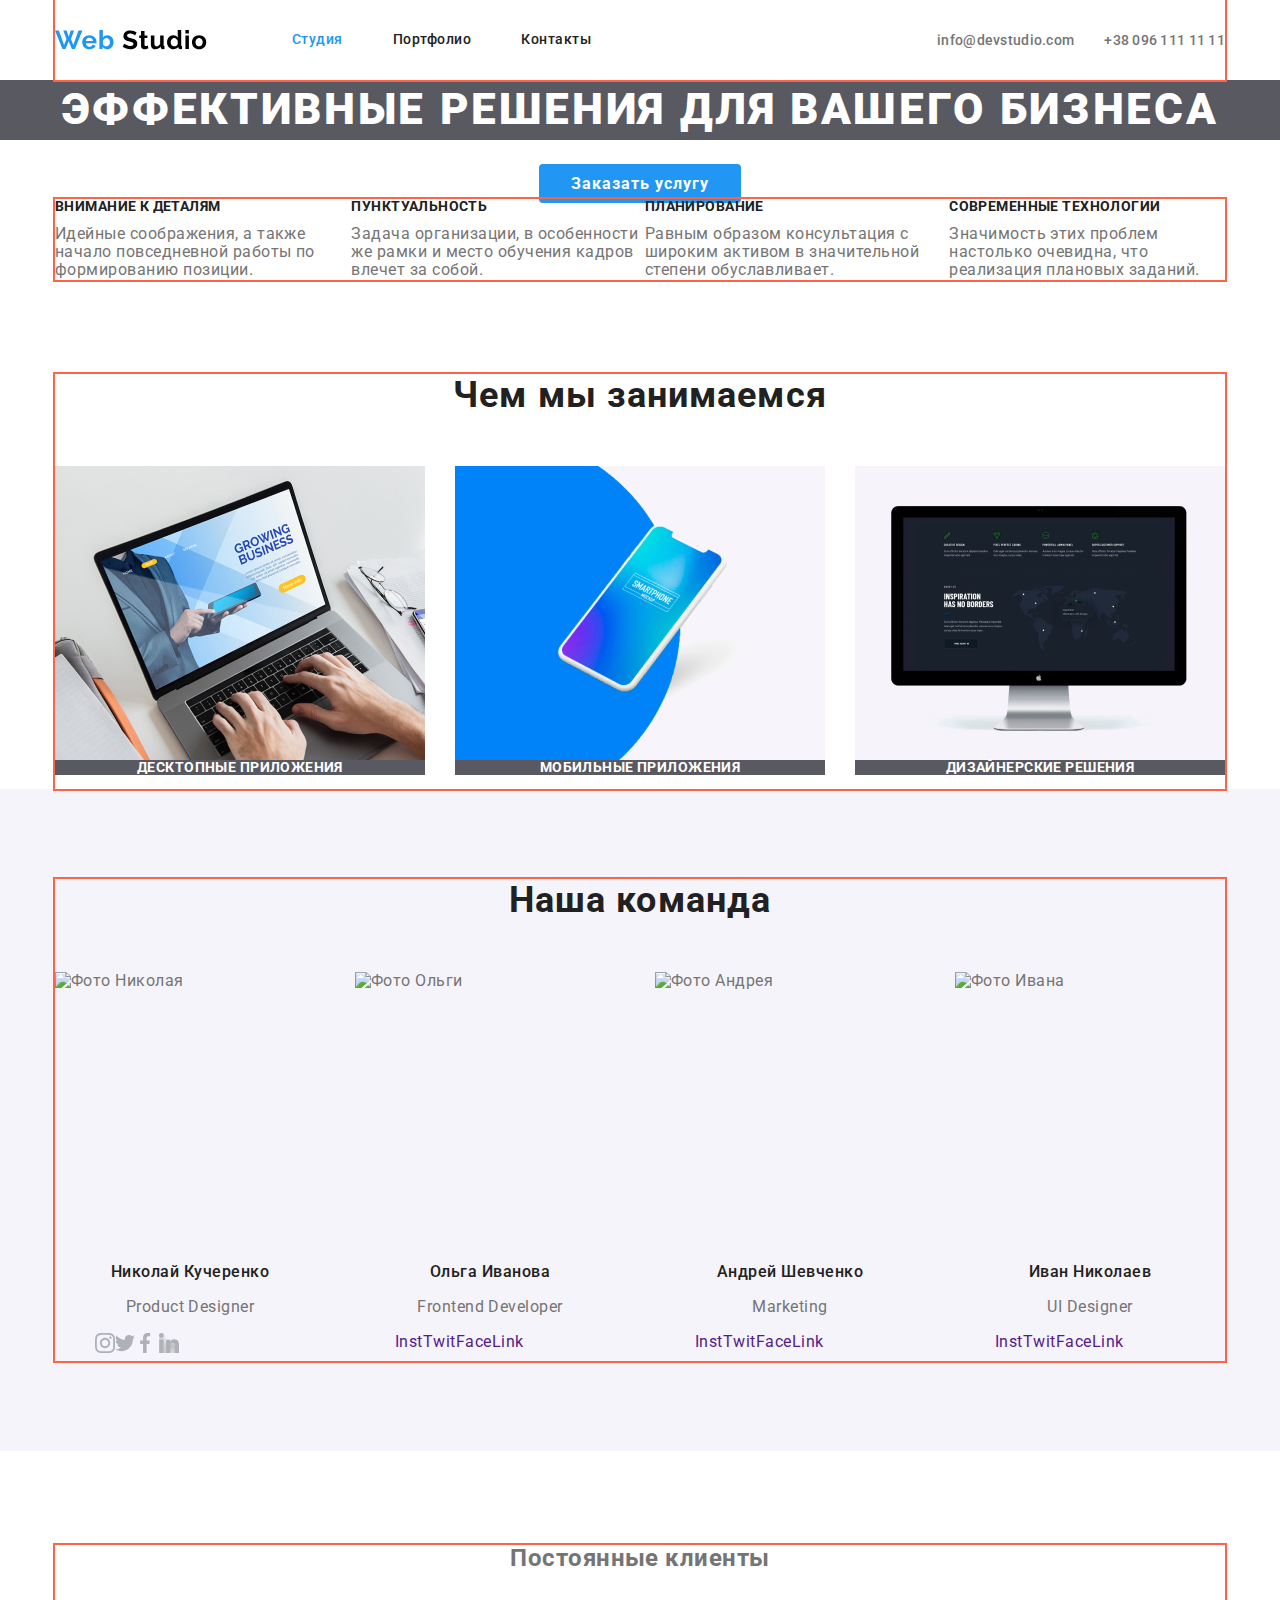
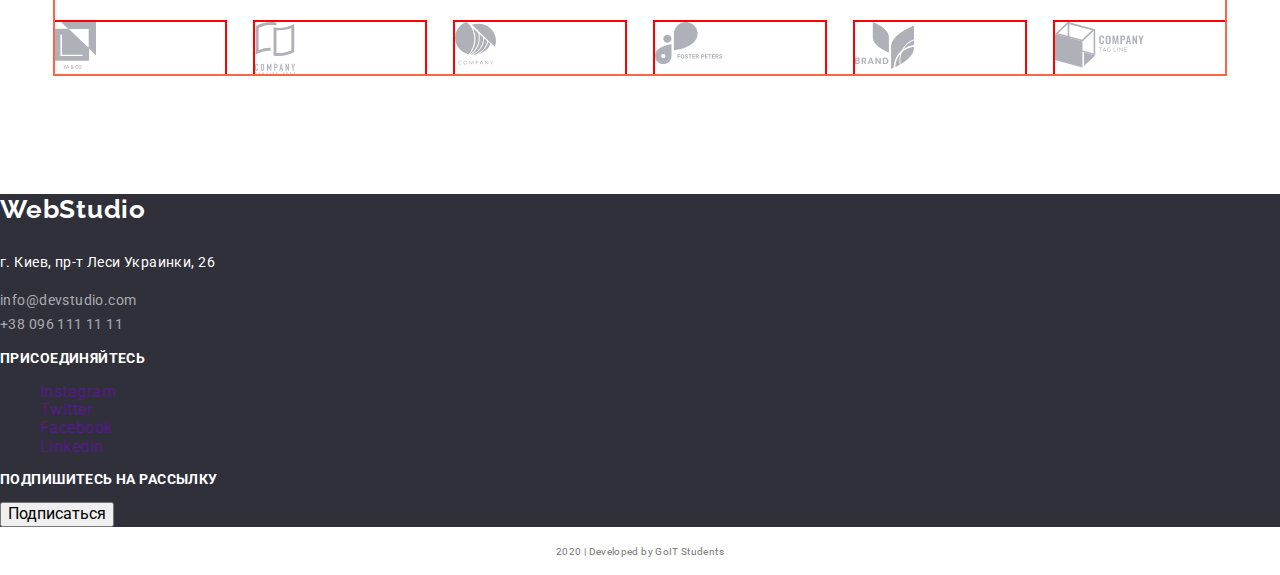
==== commit e55cac64: "c" ====
--- a/index.html
+++ b/index.html
@@ -144,13 +144,30 @@
                 width="270"
                 height="260"
               />
+
               <h3 class="subtitle">Николай Кучеренко</h3>
               <p class="text">Product Designer</p>
               <ul class="team-links">
-                <li><a href="" aria-label="Instagram">Instagram</a></li>
-                <li><a href="" aria-label="Twitter">Twitter</a></li>
-                <li><a href="" aria-label="Facebook">Facebook</a></li>
-                <li><a href="" aria-label="Linkedin">Linkedin</a></li>
+                <li>
+                  <a href="" aria-label="Instagram"
+                    ><img src="./images/instagram.svg" alt=""
+                  /></a>
+                </li>
+                <li>
+                  <a href="" aria-label="Twitter"
+                    ><img src="./images/twitter.svg" alt=""
+                  /></a>
+                </li>
+                <li>
+                  <a href="" aria-label="Facebook"
+                    ><img src="./images/facebook.svg" alt=""
+                  /></a>
+                </li>
+                <li>
+                  <a href="" aria-label="Linkedin"
+                    ><img src="./images/linkedin.svg" alt=""
+                  /></a>
+                </li>
               </ul>
             </li>
             <li class="team-card">
@@ -164,10 +181,10 @@
               <h3 class="subtitle">Ольга Иванова</h3>
               <p class="text">Frontend Developer</p>
               <ul class="team-links">
-                <li><a href="" aria-label="Instagram">Instagram</a></li>
-                <li><a href="" aria-label="Twitter">Twitter</a></li>
-                <li><a href="" aria-label="Facebook">Facebook</a></li>
-                <li><a href="" aria-label="Linkedin">Linkedin</a></li>
+                <li><a href="" aria-label="Instagram">Inst</a></li>
+                <li><a href="" aria-label="Twitter">Twit</a></li>
+                <li><a href="" aria-label="Facebook">Face</a></li>
+                <li><a href="" aria-label="Linkedin">Link</a></li>
               </ul>
             </li>
             <li class="team-card">
@@ -181,10 +198,10 @@
               <h3 class="subtitle">Андрей Шевченко</h3>
               <p class="text">Marketing</p>
               <ul class="team-links">
-                <li><a href="" aria-label="Instagram">Instagram</a></li>
-                <li><a href="" aria-label="Twitter">Twitter</a></li>
-                <li><a href="" aria-label="Facebook">Facebook</a></li>
-                <li><a href="" aria-label="Linkedin">Linkedin</a></li>
+                <li><a href="" aria-label="Instagram">Inst</a></li>
+                <li><a href="" aria-label="Twitter">Twit</a></li>
+                <li><a href="" aria-label="Facebook">Face</a></li>
+                <li><a href="" aria-label="Linkedin">Link</a></li>
               </ul>
             </li>
             <li class="team-card">
@@ -198,10 +215,10 @@
               <h3 class="subtitle">Иван Николаев</h3>
               <p class="text">UI Designer</p>
               <ul class="team-links">
-                <li><a href="" aria-label="Instagram">Instagram</a></li>
-                <li><a href="" aria-label="Twitter">Twitter</a></li>
-                <li><a href="" aria-label="Facebook">Facebook</a></li>
-                <li><a href="" aria-label="Linkedin">Linkedin</a></li>
+                <li><a href="" aria-label="Instagram">Inst</a></li>
+                <li><a href="" aria-label="Twitter">Twit</a></li>
+                <li><a href="" aria-label="Facebook">Face</a></li>
+                <li><a href="" aria-label="Linkedin">Link</a></li>
               </ul>
             </li>
           </ul>
--- a/css/styles.css
+++ b/css/styles.css
@@ -12,10 +12,9 @@
   font-family: Roboto, sans-serif;
   letter-spacing: 0.03em;
 }
+
 img {
   display: block;
-  max-width: 100%;
-  height: auto;
 }
 ul {
   list-style: none;
@@ -183,18 +182,21 @@
 }
 
 /*Команда*/
+
 .team.list {
   display: flex;
+}
+.team-links {
+  display: flex;
+  margin-right: auto;
+  margin-left: auto;
+}
+.team-card:not(:last-child) {
   margin-right: 30px;
 }
-.team-links {
-  display: flex;
-}
-.team-card:not(:last-child) {
-  margin-right: 30;
-}
 .team-member {
   margin-top: 0px;
+  margin-bottom: 30px;
 }
 .team-section {
   padding-top: 90px;
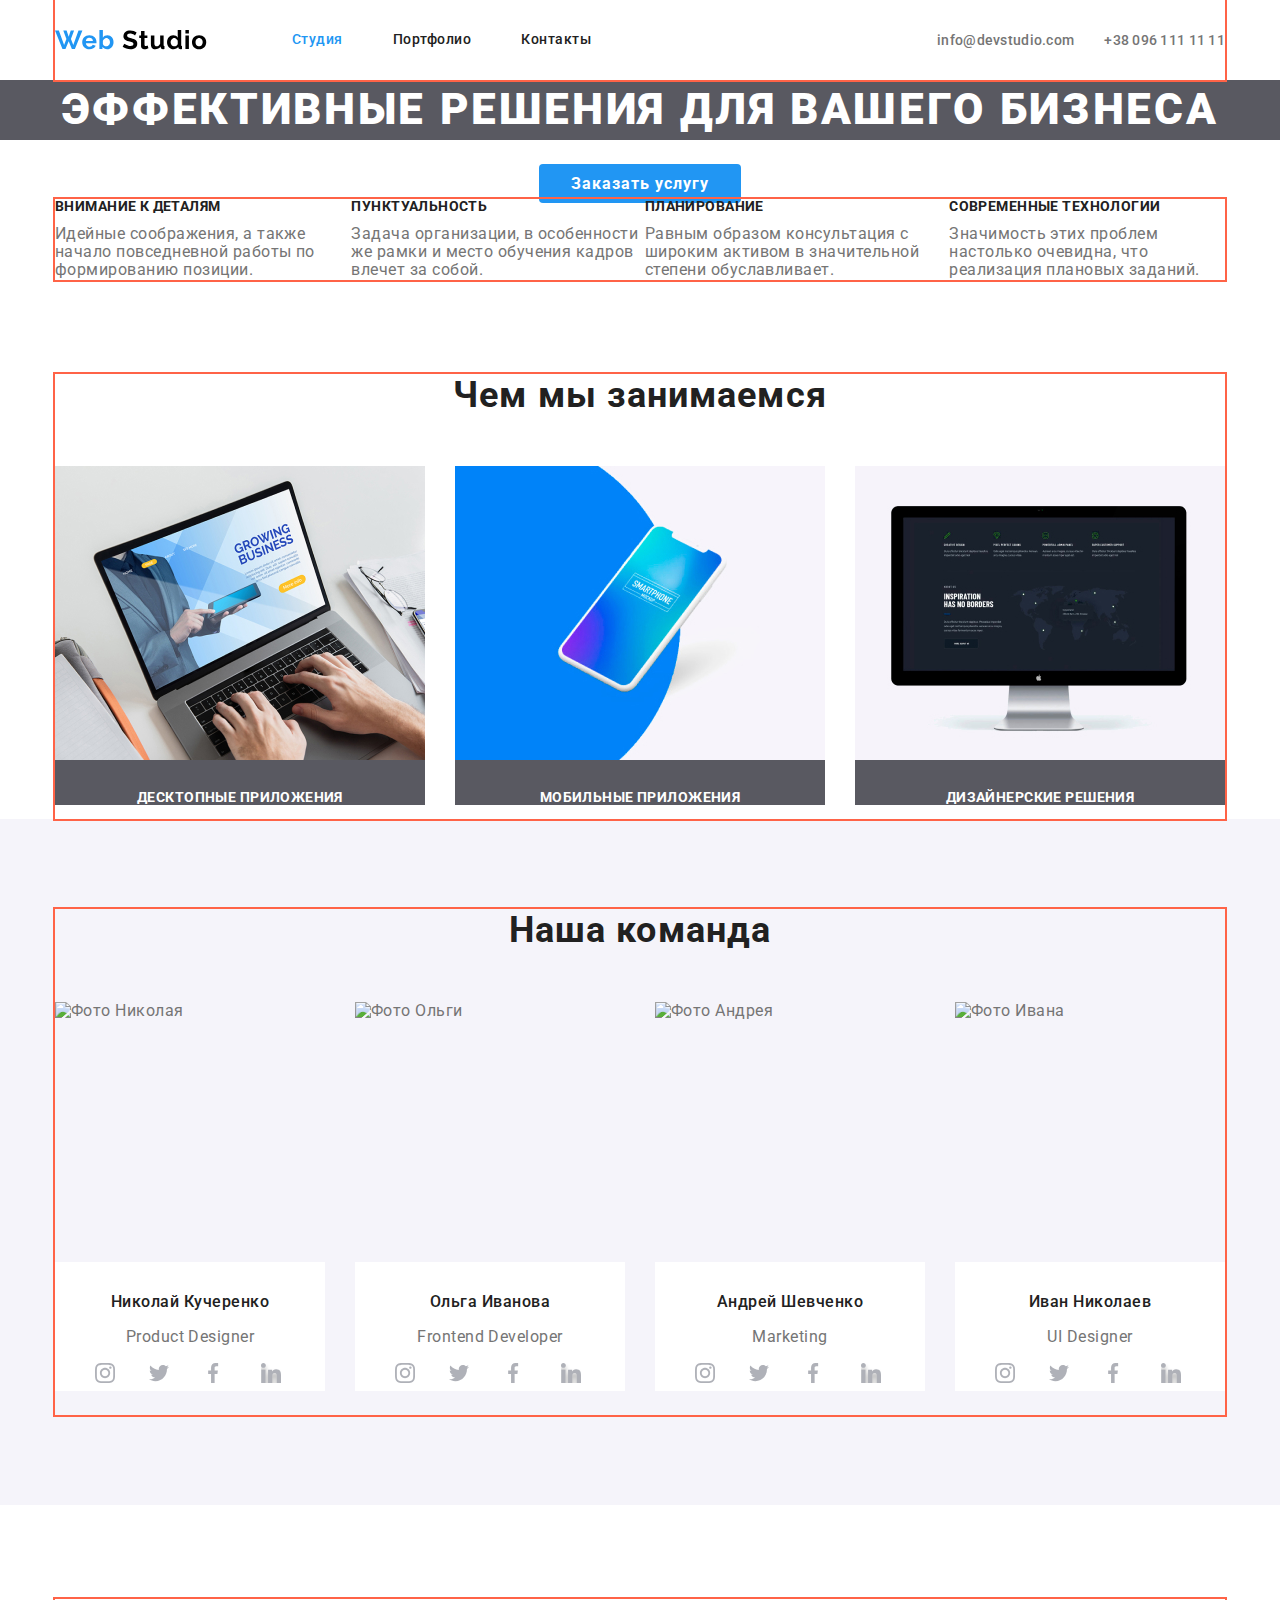
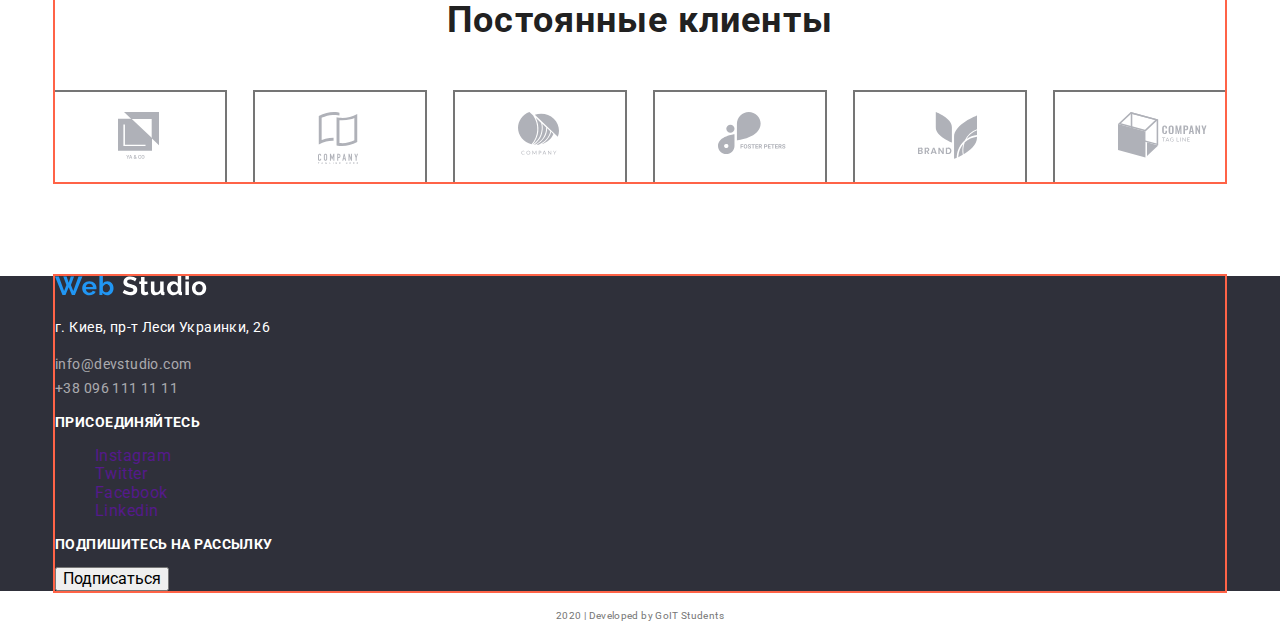
==== commit e49257e8: "commit" ====
--- a/index.html
+++ b/index.html
@@ -144,31 +144,34 @@
                 width="270"
                 height="260"
               />
-
-              <h3 class="subtitle">Николай Кучеренко</h3>
-              <p class="text">Product Designer</p>
-              <ul class="team-links">
-                <li>
-                  <a href="" aria-label="Instagram"
-                    ><img src="./images/instagram.svg" alt=""
-                  /></a>
-                </li>
-                <li>
-                  <a href="" aria-label="Twitter"
-                    ><img src="./images/twitter.svg" alt=""
-                  /></a>
-                </li>
-                <li>
-                  <a href="" aria-label="Facebook"
-                    ><img src="./images/facebook.svg" alt=""
-                  /></a>
-                </li>
-                <li>
-                  <a href="" aria-label="Linkedin"
-                    ><img src="./images/linkedin.svg" alt=""
-                  /></a>
-                </li>
-              </ul>
+              <div class="team-card-bgc">
+                <h3 class="subtitle">Николай Кучеренко</h3>
+                <p class="text">Product Designer</p>
+                <ul class="team-links">
+                  <li class="team-link">
+                    <a href="" aria-label="Instagram" class="logo-link"
+                      ><img
+                        src="./images/instagram.svg"
+                        alt="Логотип Интсаграма"
+                    /></a>
+                  </li>
+                  <li class="team-link">
+                    <a href="" aria-label="Twitter" class="logo-link"
+                      ><img src="./images/twitter.svg" alt="Логотип Твиттера"
+                    /></a>
+                  </li>
+                  <li class="team-link">
+                    <a href="" aria-label="Facebook" class="logo-link"
+                      ><img src="./images/facebook.svg" alt="Логотип Фэйсбука"
+                    /></a>
+                  </li>
+                  <li class="team-link">
+                    <a href="" aria-label="Linkedin" class="logo-link"
+                      ><img src="./images/linkedin.svg" alt="Логотип Линкедин"
+                    /></a>
+                  </li>
+                </ul>
+              </div>
             </li>
             <li class="team-card">
               <img
@@ -178,14 +181,34 @@
                 width="270"
                 height="260"
               />
-              <h3 class="subtitle">Ольга Иванова</h3>
-              <p class="text">Frontend Developer</p>
-              <ul class="team-links">
-                <li><a href="" aria-label="Instagram">Inst</a></li>
-                <li><a href="" aria-label="Twitter">Twit</a></li>
-                <li><a href="" aria-label="Facebook">Face</a></li>
-                <li><a href="" aria-label="Linkedin">Link</a></li>
-              </ul>
+              <div class="team-card-bgc">
+                <h3 class="subtitle">Ольга Иванова</h3>
+                <p class="text">Frontend Developer</p>
+                <ul class="team-links">
+                  <li class="team-link">
+                    <a href="" aria-label="Instagram" class="logo-link"
+                      ><img
+                        src="./images/instagram.svg"
+                        alt="Логотип Интсаграма"
+                    /></a>
+                  </li>
+                  <li class="team-link">
+                    <a href="" aria-label="Twitter" class="logo-link"
+                      ><img src="./images/twitter.svg" alt="Логотип Твиттера"
+                    /></a>
+                  </li>
+                  <li class="team-link">
+                    <a href="" aria-label="Facebook" class="logo-link"
+                      ><img src="./images/facebook.svg" alt="Логотип Фэйсбука"
+                    /></a>
+                  </li>
+                  <li class="team-link">
+                    <a href="" aria-label="Linkedin" class="logo-link"
+                      ><img src="./images/linkedin.svg" alt="Логотип Линкедин"
+                    /></a>
+                  </li>
+                </ul>
+              </div>
             </li>
             <li class="team-card">
               <img
@@ -195,14 +218,34 @@
                 width="270"
                 height="260"
               />
-              <h3 class="subtitle">Андрей Шевченко</h3>
-              <p class="text">Marketing</p>
-              <ul class="team-links">
-                <li><a href="" aria-label="Instagram">Inst</a></li>
-                <li><a href="" aria-label="Twitter">Twit</a></li>
-                <li><a href="" aria-label="Facebook">Face</a></li>
-                <li><a href="" aria-label="Linkedin">Link</a></li>
-              </ul>
+              <div class="team-card-bgc">
+                <h3 class="subtitle">Андрей Шевченко</h3>
+                <p class="text">Marketing</p>
+                <ul class="team-links">
+                  <li class="team-link">
+                    <a href="" aria-label="Instagram" class="logo-link"
+                      ><img
+                        src="./images/instagram.svg"
+                        alt="Логотип Интсаграма"
+                    /></a>
+                  </li>
+                  <li class="team-link">
+                    <a href="" aria-label="Twitter" class="logo-link"
+                      ><img src="./images/twitter.svg" alt="Логотип Твиттера"
+                    /></a>
+                  </li>
+                  <li class="team-link">
+                    <a href="" aria-label="Facebook" class="logo-link"
+                      ><img src="./images/facebook.svg" alt="Логотип Фэйсбука"
+                    /></a>
+                  </li>
+                  <li class="team-link">
+                    <a href="" aria-label="Linkedin" class="logo-link"
+                      ><img src="./images/linkedin.svg" alt="Логотип Линкедин"
+                    /></a>
+                  </li>
+                </ul>
+              </div>
             </li>
             <li class="team-card">
               <img
@@ -212,14 +255,34 @@
                 width="270"
                 height="260"
               />
-              <h3 class="subtitle">Иван Николаев</h3>
-              <p class="text">UI Designer</p>
-              <ul class="team-links">
-                <li><a href="" aria-label="Instagram">Inst</a></li>
-                <li><a href="" aria-label="Twitter">Twit</a></li>
-                <li><a href="" aria-label="Facebook">Face</a></li>
-                <li><a href="" aria-label="Linkedin">Link</a></li>
-              </ul>
+              <div class="team-card-bgc">
+                <h3 class="subtitle">Иван Николаев</h3>
+                <p class="text">UI Designer</p>
+                <ul class="team-links">
+                  <li class="team-link">
+                    <a href="" aria-label="Instagram" class="logo-link"
+                      ><img
+                        src="./images/instagram.svg"
+                        alt="Логотип Интсаграма"
+                    /></a>
+                  </li>
+                  <li class="team-link">
+                    <a href="" aria-label="Twitter" class="logo-link"
+                      ><img src="./images/twitter.svg" alt="Логотип Твиттера"
+                    /></a>
+                  </li>
+                  <li class="team-link">
+                    <a href="" aria-label="Facebook" class="logo-link"
+                      ><img src="./images/facebook.svg" alt="Логотип Фэйсбука"
+                    /></a>
+                  </li>
+                  <li class="team-link">
+                    <a href="" aria-label="Linkedin" class="logo-link"
+                      ><img src="./images/linkedin.svg" alt="Логотип Линкедин"
+                    /></a>
+                  </li>
+                </ul>
+              </div>
             </li>
           </ul>
         </div>
@@ -232,32 +295,53 @@
           <ul class="list">
             <li class="item">
               <a href="">
-                <img src="./images/logo1.svg" alt="Логотип компании" />
+                <img
+                  class="partner-img"
+                  src="./images/logo1.svg"
+                  alt="Логотип компании"
+                />
               </a>
             </li>
             <li class="item">
               <a href=""
-                ><img src="./images/logo2.svg" alt="Логотип компании" />
+                ><img
+                  class="partner-img"
+                  src="./images/logo2.svg"
+                  alt="Логотип компании"
+                />
               </a>
             </li>
             <li class="item">
               <a href="">
-                <img src="./images/logo3.svg" alt="Логотип компании" />
+                <img
+                  class="partner-img"
+                  src="./images/logo3.svg"
+                  alt="Логотип компании"
+                />
               </a>
             </li>
             <li class="item">
               <a href=""
-                ><img src="./images/logo4.svg" alt="Логотип компании"
+                ><img
+                  class="partner-img"
+                  src="./images/logo4.svg"
+                  alt="Логотип компании"
               /></a>
             </li>
             <li class="item">
               <a href=""
-                ><img src="./images/logo5.svg" alt="Логотип компании"
+                ><img
+                  class="partner-img"
+                  src="./images/logo5.svg"
+                  alt="Логотип компании"
               /></a>
             </li>
             <li class="item">
               <a href=""
-                ><img src="./images/logo6.svg" alt="Логотип компании"
+                ><img
+                  class="partner-img"
+                  src="./images/logo6.svg"
+                  alt="Логотип компании"
               /></a>
             </li>
           </ul>
@@ -269,32 +353,39 @@
     <footer>
       <!-- Адрес -->
       <section class="footer">
-        <h3 class="footer-logo"><span class="accent">Web</span>Studio</h3>
-        <address class="address-item">
-          <p class="footer-text">г. Киев, пр-т Леси Украинки, 26</p>
-          <a href="mailto:info@devstudio.com" class="footer-address"
-            >info@devstudio.com</a
-          >
-          <br />
-          <a href="tel:+380961111111" class="footer-address"
-            >+38 096 111 11 11</a
-          >
-        </address>
-
-        <!-- Социальные сети -->
-
-        <h3 class="title">Присоединяйтесь</h3>
-        <ul>
-          <li><a href="" aria-label="Ссылка на Instagram">Instagram</a></li>
-          <li><a href="" aria-label="Ссылка на Twitter">Twitter</a></li>
-          <li><a href="" aria-label="Ссылка на Facebook">Facebook</a></li>
-          <li><a href="" aria-label="Ссылка на Linkedin">Linkedin</a></li>
-        </ul>
-
-        <!-- Подписка -->
-
-        <h3 class="title">Подпишитесь на рассылку</h3>
-        <button>Подписаться</button>
+        <div class="container footer-cont">
+          <a href="./index.html"
+            ><img
+              class="footer-logo"
+              src="./images/webstudiofooter.svg"
+              alt="Логотип компании"
+          /></a>
+          <address class="address-item">
+            <p class="footer-text">г. Киев, пр-т Леси Украинки, 26</p>
+            <a href="mailto:info@devstudio.com" class="footer-address"
+              >info@devstudio.com</a
+            >
+            <br />
+            <a href="tel:+380961111111" class="footer-address"
+              >+38 096 111 11 11</a
+            >
+          </address>
+
+          <!-- Социальные сети -->
+
+          <h3 class="title">Присоединяйтесь</h3>
+          <ul>
+            <li><a href="" aria-label="Ссылка на Instagram">Instagram</a></li>
+            <li><a href="" aria-label="Ссылка на Twitter">Twitter</a></li>
+            <li><a href="" aria-label="Ссылка на Facebook">Facebook</a></li>
+            <li><a href="" aria-label="Ссылка на Linkedin">Linkedin</a></li>
+          </ul>
+
+          <!-- Подписка -->
+
+          <h3 class="title">Подпишитесь на рассылку</h3>
+          <button>Подписаться</button>
+        </div>
       </section>
       <p class="bottom"><small>2020 | Developed by GoIT Students</small></p>
     </footer>
--- a/css/styles.css
+++ b/css/styles.css
@@ -182,21 +182,29 @@
 }
 
 /*Команда*/
-
+.team-link {
+  text-align: center;
+  width: 44px;
+}
+.team-link:not(:last-child) {
+  margin-right: 10px;
+}
 .team.list {
   display: flex;
+  padding-bottom: 24px;
+  padding-right: 34px;
 }
 .team-links {
   display: flex;
-  margin-right: auto;
-  margin-left: auto;
 }
 .team-card:not(:last-child) {
   margin-right: 30px;
 }
+.team-card-bgc {
+  background-color: var(--primary-white-color);
+}
 .team-member {
   margin-top: 0px;
-  margin-bottom: 30px;
 }
 .team-section {
   padding-top: 90px;
@@ -212,12 +220,12 @@
   line-height: 1.2;
   text-align: center;
   letter-spacing: 0.03em;
-
   color: var(--title-text-color);
 }
 
 .subtitle {
   margin-top: 0px;
+  padding-top: 30px;
   color: var(--title-text-color);
   font-weight: 500;
   font-size: 16px;
@@ -247,7 +255,9 @@
 }
 .partners-section .item {
   width: 170px;
-  outline: 2px solid red;
+  height: 90px;
+  width: 170px;
+  outline: 2px solid var(--primary-text-color);
 }
 .partners-section .item:not(:last-child) {
   margin-right: 30px;
@@ -261,8 +271,17 @@
 .partners-section .section-title {
   margin-top: 0px;
   margin-bottom: 50px;
-}
-
+  font-style: normal;
+  font-weight: bold;
+  font-size: 36px;
+  line-height: 1.2;
+  text-align: center;
+  letter-spacing: 0.03em;
+  color: var(--title-text-color);
+}
+.partner-img {
+  padding: 20px 63px;
+}
 /* PORTFOLIO CSS */
 .filter .btn {
   font-style: normal;
@@ -308,13 +327,7 @@
   background-color: #2f303a;
 }
 .footer-logo {
-  font-family: Raleway;
-  font-style: normal;
-  font-weight: bold;
-  font-size: 26px;
-  line-height: 1.2;
-  letter-spacing: 0.03em;
-  color: var(--primary-white-color);
+  margin-bottom: 20px;
 }
 .footer .title {
   background-color: #2f303a;
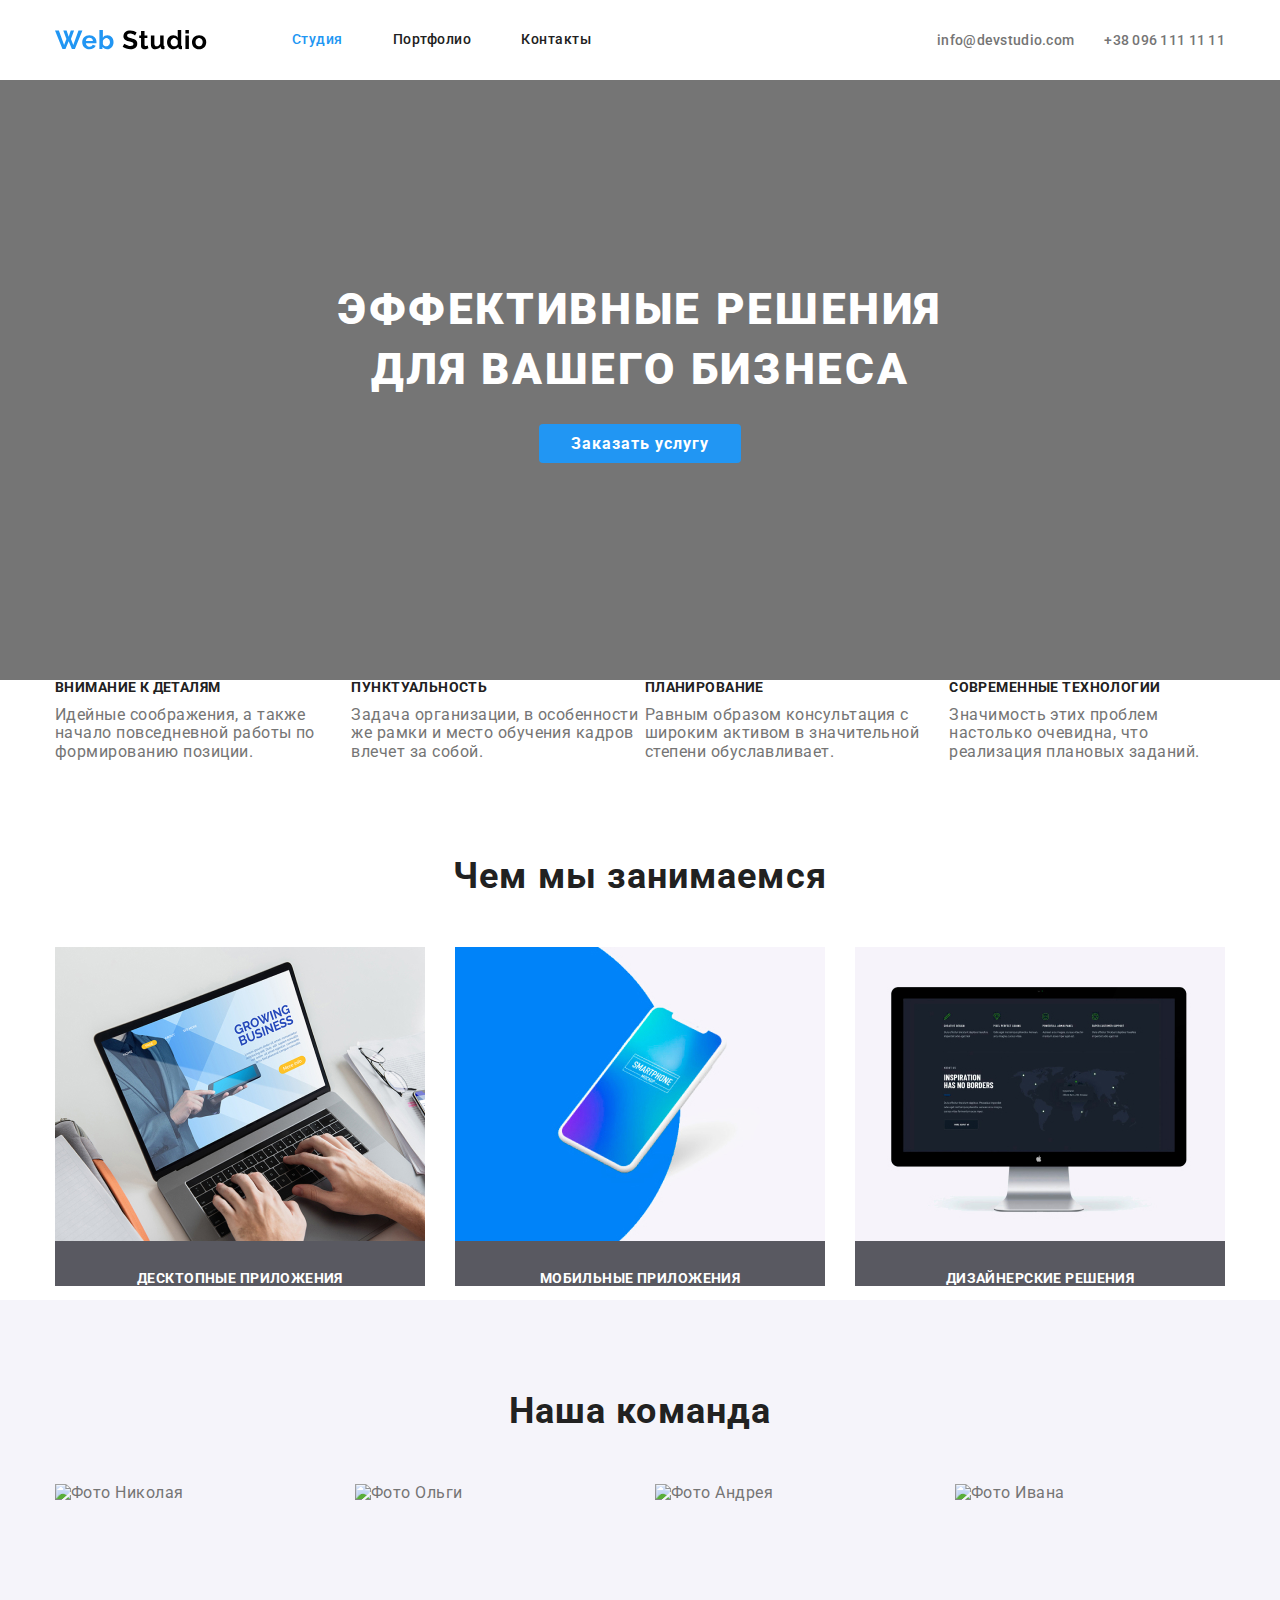
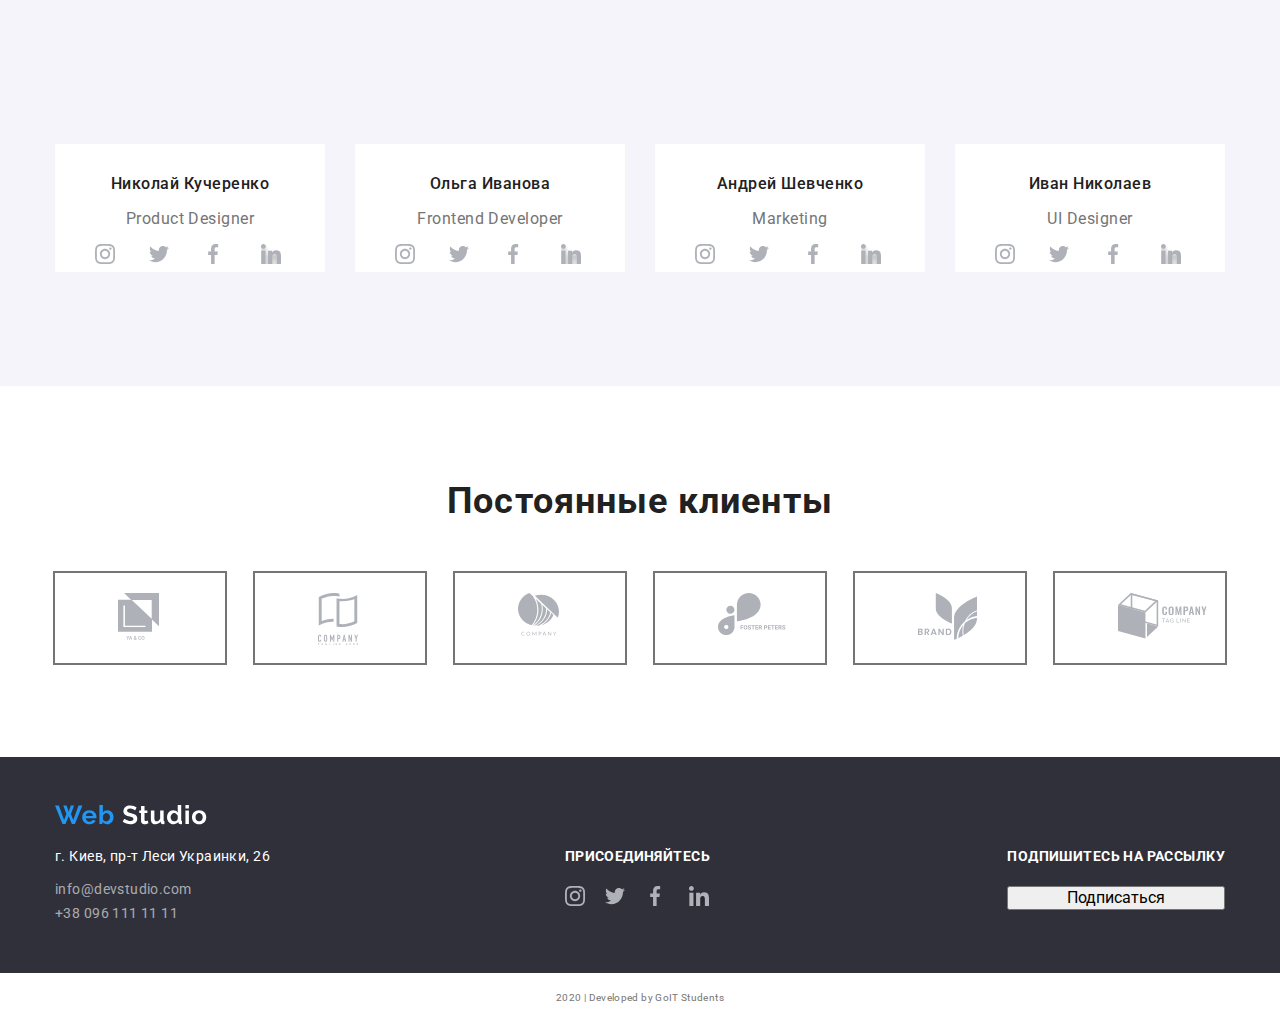
==== commit b2fe449a: "c" ====
--- a/index.html
+++ b/index.html
@@ -49,12 +49,15 @@
     <main>
       <!-- Герой -->
       <section class="banner">
-        <h1 class="banner-title">
-          Эффективные решения для вашего бизнеса
-        </h1>
-        <a class="banner-btn">
-          <span class="btn-text">Заказать услугу</span>
-        </a>
+        <div class="centered-banner">
+          <h1 class="banner-title">
+            Эффективные решения <br />
+            для вашего бизнеса
+          </h1>
+          <a class="banner-btn">
+            <span class="btn-text">Заказать услугу</span>
+          </a>
+        </div>
       </section>
 
       <!-- Особенности-->
@@ -354,37 +357,59 @@
       <!-- Адрес -->
       <section class="footer">
         <div class="container footer-cont">
-          <a href="./index.html"
-            ><img
-              class="footer-logo"
-              src="./images/webstudiofooter.svg"
-              alt="Логотип компании"
-          /></a>
-          <address class="address-item">
-            <p class="footer-text">г. Киев, пр-т Леси Украинки, 26</p>
-            <a href="mailto:info@devstudio.com" class="footer-address"
-              >info@devstudio.com</a
-            >
-            <br />
-            <a href="tel:+380961111111" class="footer-address"
-              >+38 096 111 11 11</a
-            >
-          </address>
-
-          <!-- Социальные сети -->
-
-          <h3 class="title">Присоединяйтесь</h3>
-          <ul>
-            <li><a href="" aria-label="Ссылка на Instagram">Instagram</a></li>
-            <li><a href="" aria-label="Ссылка на Twitter">Twitter</a></li>
-            <li><a href="" aria-label="Ссылка на Facebook">Facebook</a></li>
-            <li><a href="" aria-label="Ссылка на Linkedin">Linkedin</a></li>
-          </ul>
-
-          <!-- Подписка -->
-
-          <h3 class="title">Подпишитесь на рассылку</h3>
-          <button>Подписаться</button>
+          <div class="footer-flex">
+            <div class="footer-adress">
+              <a href="./index.html"
+                ><img
+                  class="footer-logo"
+                  src="./images/webstudiofooter.svg"
+                  alt="Логотип компании"
+              /></a>
+
+              <address class="address-item">
+                <p class="footer-text">г. Киев, пр-т Леси Украинки, 26</p>
+                <a href="mailto:info@devstudio.com" class="footer-address-email"
+                  >info@devstudio.com</a
+                >
+                <br />
+                <a href="tel:+380961111111" class="footer-address-phone"
+                  >+38 096 111 11 11</a
+                >
+              </address>
+            </div>
+
+            <!-- Социальные сети -->
+            <div class="footer-join">
+              <b class="call-to-action"> присоединяйтесь </b>
+              <ul class="call-to-action-list-flex list">
+                <li class="social-link-li">
+                  <a href="" aria-label="Ссылка на Instagram"
+                    ><img src="./images/instagram.svg" alt=""
+                  /></a>
+                </li>
+                <li class="social-link-li">
+                  <a href="" aria-label="Ссылка на Twitter"
+                    ><img src="./images/twitter.svg" alt=""
+                  /></a>
+                </li>
+                <li class="social-link-li">
+                  <a href="" aria-label="Ссылка на Facebook"
+                    ><img src="./images/facebook.svg" alt=""
+                  /></a>
+                </li>
+                <li class="social-link-li">
+                  <a href="" aria-label="Ссылка на Linkedin"
+                    ><img src="./images/linkedin.svg" alt=""
+                  /></a>
+                </li>
+              </ul>
+            </div>
+            <!-- Подписка -->
+            <div class="subscript-footer">
+              <h3 class="call-to-action">Подпишитесь на рассылку</h3>
+              <button>Подписаться</button>
+            </div>
+          </div>
         </div>
       </section>
       <p class="bottom"><small>2020 | Developed by GoIT Students</small></p>
--- a/css/styles.css
+++ b/css/styles.css
@@ -32,8 +32,9 @@
 .container {
   margin-left: auto;
   margin-right: auto;
-  width: 1170px;
-  outline: 2px solid tomato;
+  width: 1200px;
+  padding-left: 15px;
+  padding-right: 15px;
 }
 
 /*Навигация*/
@@ -92,12 +93,15 @@
 
 /* БЛОК ГЕРОЙ */
 .banner {
-  text-align: center;
-}
+  background-color: var(--primary-text-color);
+  min-height: 600px;
+  text-align: center;
+}
+
 .banner-title {
   margin-top: 0px;
   margin-bottom: 0px;
-  background-color: rgba(47, 48, 58, 0.8);
+
   color: var(--primary-white-color);
   font-weight: 900;
   font-size: 44px;
@@ -121,7 +125,10 @@
   color: var(--primary-white-color);
   background-color: var(--accent-color);
 }
-
+.centered-banner {
+  padding-top: 200px;
+  padding-bottom: 200px;
+}
 /*Особенности и сервис*/
 .feature-section {
   margin-bottom: 94px;
@@ -329,7 +336,7 @@
 .footer-logo {
   margin-bottom: 20px;
 }
-.footer .title {
+.call-to-action {
   background-color: #2f303a;
   color: var(--primary-white-color);
   font-weight: 700;
@@ -337,6 +344,7 @@
   line-height: 1.14;
   letter-spacing: 0.03em;
   text-transform: uppercase;
+  margin-bottom: 21px;
 }
 .footer .footer-text {
   font-style: normal;
@@ -345,14 +353,20 @@
   line-height: 1.7;
   letter-spacing: 0.03em;
   color: var(--primary-white-color);
-}
-.footer .footer-address {
+  margin-top: 0px;
+  margin-bottom: 9px;
+}
+.footer-address-email,
+.footer-address-phone {
   font-style: normal;
   font-weight: normal;
   font-size: 14px;
   line-height: 1.7;
   letter-spacing: 0.03em;
   color: rgba(255, 255, 255, 0.6);
+}
+.footer-address-email {
+  margin-bottom: 9px;
 }
 .bottom {
   font-weight: 400;
@@ -361,3 +375,29 @@
   text-align: center;
   letter-spacing: 0.03em;
 }
+
+.footer-flex {
+  display: flex;
+  align-items: baseline;
+  justify-content: space-between;
+  padding-top: 48px;
+  padding-bottom: 48px;
+}
+.footer-join {
+  display: flex;
+  flex-direction: column;
+}
+.call-to-action-list-flex.list {
+  display: flex;
+  justify-content: center;
+  list-style: none;
+  padding-left: 0px;
+}
+.social-link-li:not(:last-child) {
+  margin-right: 20px;
+}
+
+.subscript-footer {
+  display: flex;
+  flex-direction: column;
+}
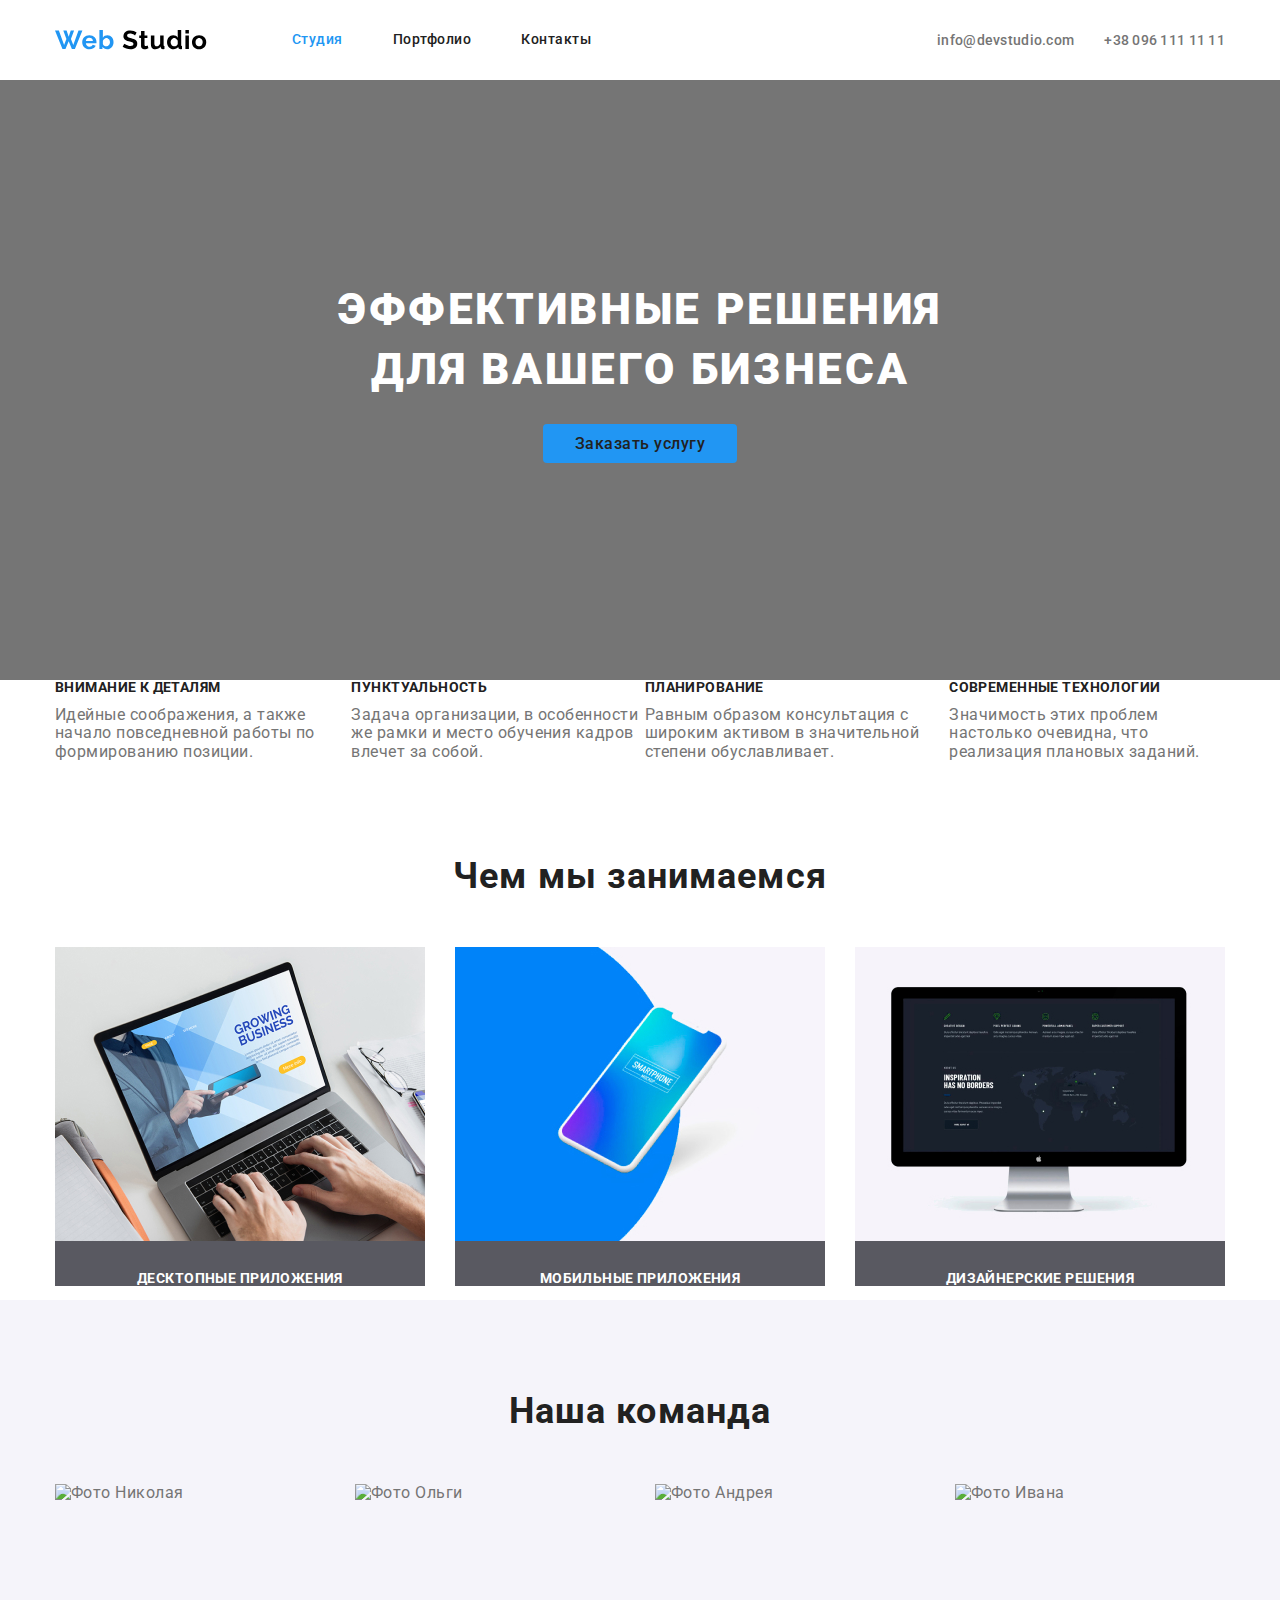
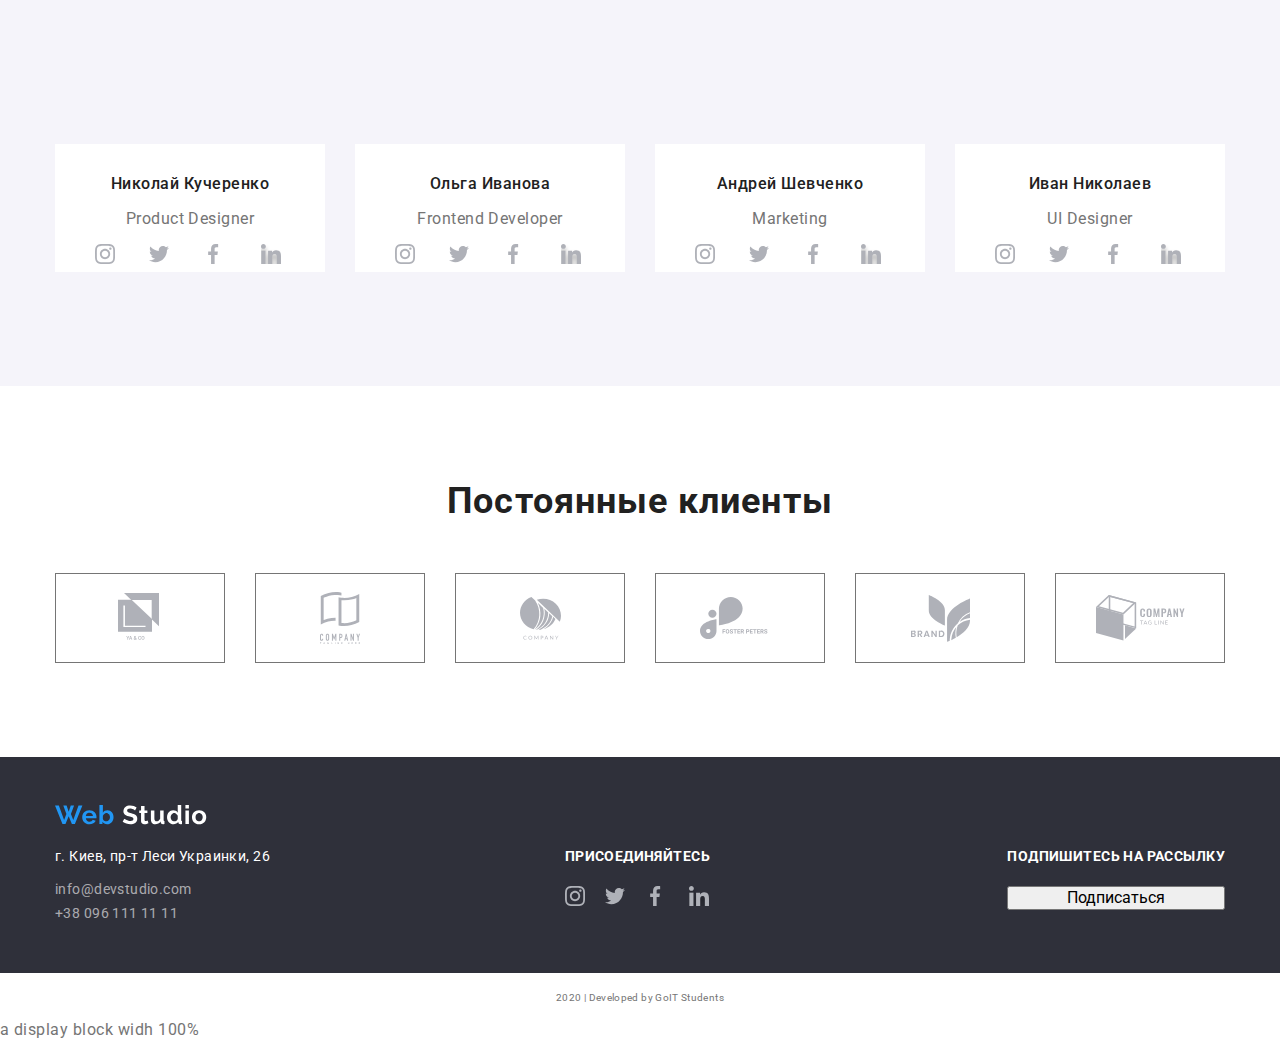
==== commit 4b0a68fb: "commit" ====
--- a/index.html
+++ b/index.html
@@ -297,7 +297,7 @@
           <h2 class="section-title">Постоянные клиенты</h2>
           <ul class="list">
             <li class="item">
-              <a href="">
+              <a class="item-link" href="">
                 <img
                   class="partner-img"
                   src="./images/logo1.svg"
@@ -306,7 +306,7 @@
               </a>
             </li>
             <li class="item">
-              <a href=""
+              <a class="item-link" href=""
                 ><img
                   class="partner-img"
                   src="./images/logo2.svg"
@@ -315,7 +315,7 @@
               </a>
             </li>
             <li class="item">
-              <a href="">
+              <a class="item-link" href="">
                 <img
                   class="partner-img"
                   src="./images/logo3.svg"
@@ -324,7 +324,7 @@
               </a>
             </li>
             <li class="item">
-              <a href=""
+              <a class="item-link" href=""
                 ><img
                   class="partner-img"
                   src="./images/logo4.svg"
@@ -332,7 +332,7 @@
               /></a>
             </li>
             <li class="item">
-              <a href=""
+              <a class="item-link" href=""
                 ><img
                   class="partner-img"
                   src="./images/logo5.svg"
@@ -340,7 +340,7 @@
               /></a>
             </li>
             <li class="item">
-              <a href=""
+              <a class="item-link" href=""
                 ><img
                   class="partner-img"
                   src="./images/logo6.svg"
@@ -416,3 +416,5 @@
     </footer>
   </body>
 </html>
+
+a display block widh 100%
--- a/css/styles.css
+++ b/css/styles.css
@@ -260,11 +260,14 @@
 .partners-section .section-title {
   margin-bottom: 50px;
 }
-.partners-section .item {
+
+.partners-section .item-link {
+  display: flex;
   width: 170px;
   height: 90px;
-  width: 170px;
-  outline: 2px solid var(--primary-text-color);
+  align-items: center;
+  justify-content: center;
+  border: 1px solid var(--primary-text-color);
 }
 .partners-section .item:not(:last-child) {
   margin-right: 30px;
@@ -289,19 +292,27 @@
 .partner-img {
   padding: 20px 63px;
 }
+
 /* PORTFOLIO CSS */
-.filter .btn {
-  font-style: normal;
+.btn-portf {
+  background: #f5f4fa;
+  border-radius: 4px;
+  padding-top: 6px;
+  padding-bottom: 6px;
+  padding-right: 22px;
+  padding-left: 22px;
+}
+.btn-text:hover,
+.btn-text:focus {
+  color: var(--accent-color);
+}
+.btn-text {
   font-weight: 500;
   font-size: 16px;
-  line-height: 1.6;
-  text-align: center;
-  letter-spacing: 0.03em;
-  color: var(--title-text-color);
-}
-.filter .btn:hover,
-.filter .btn:focus {
-  color: var(--accent-color);
+  line-height: 1.62;
+  text-align: center;
+  letter-spacing: 0.03em;
+  color: var(--title-text-color);
 }
 .filter-item .title {
   font-style: normal;
@@ -310,8 +321,12 @@
   line-height: 2;
   letter-spacing: 0.06em;
   color: var(--title-text-color);
-}
-.filter-item .filter-text {
+  margin-top: 0px;
+  margin-bottom: 0px;
+}
+/* .filter-item .filter-text {
+  margin-top: 0px;
+  margin-bottom: 0px;
   font-style: normal;
   font-weight: normal;
   font-size: 18px;
@@ -319,8 +334,10 @@
   letter-spacing: 0.03em;
   color: var(--primary-white-color);
   background-color: var(--accent-color);
-}
+} */
 .filter-item .text {
+  margin-top: 0px;
+  margin-bottom: 0px;
   font-style: normal;
   font-weight: normal;
   font-size: 16px;
@@ -329,6 +346,57 @@
   color: var(--primary-text-color);
 }
 
+.main-section {
+  padding-top: 94px;
+  padding-bottom: 94px;
+}
+
+.button-portfolio.list {
+  display: flex;
+  justify-content: center;
+  margin-bottom: 50px;
+}
+
+.filter-btn:not(:last-child) {
+  margin-right: 8px;
+}
+
+.filter-items {
+  display: flex;
+  flex-wrap: wrap;
+  padding-left: 0px;
+  margin-top: 0px;
+  margin-bottom: 0px;
+}
+.filter-item {
+  margin-bottom: 30px;
+  list-style: none;
+  border-top-left-radius: 5px;
+  border-top-right-radius: 5px;
+}
+.filter-item:not(:nth-child(3n)) {
+  margin-right: 30px;
+}
+.filter-item:nth-last-child(-n + 3) {
+  margin-bottom: 0;
+}
+.filter-item .link {
+  border-radius: 5px 5px 0px 0px;
+  display: block;
+}
+.filter-card {
+  padding-left: 24px;
+  padding-right: 24px;
+  padding-top: 20px;
+  padding-bottom: 20px;
+  background: var(--background-color);
+  box-sizing: border-box;
+  border-bottom-left-radius: 5px;
+  border-bottom-right-radius: 5px;
+  border-left: 1px solid#eeeeee;
+  border-right: 1px solid#eeeeee;
+  border-bottom: 1px solid#eeeeee;
+}
 /* FOOTER */
 .footer {
   background-color: #2f303a;
